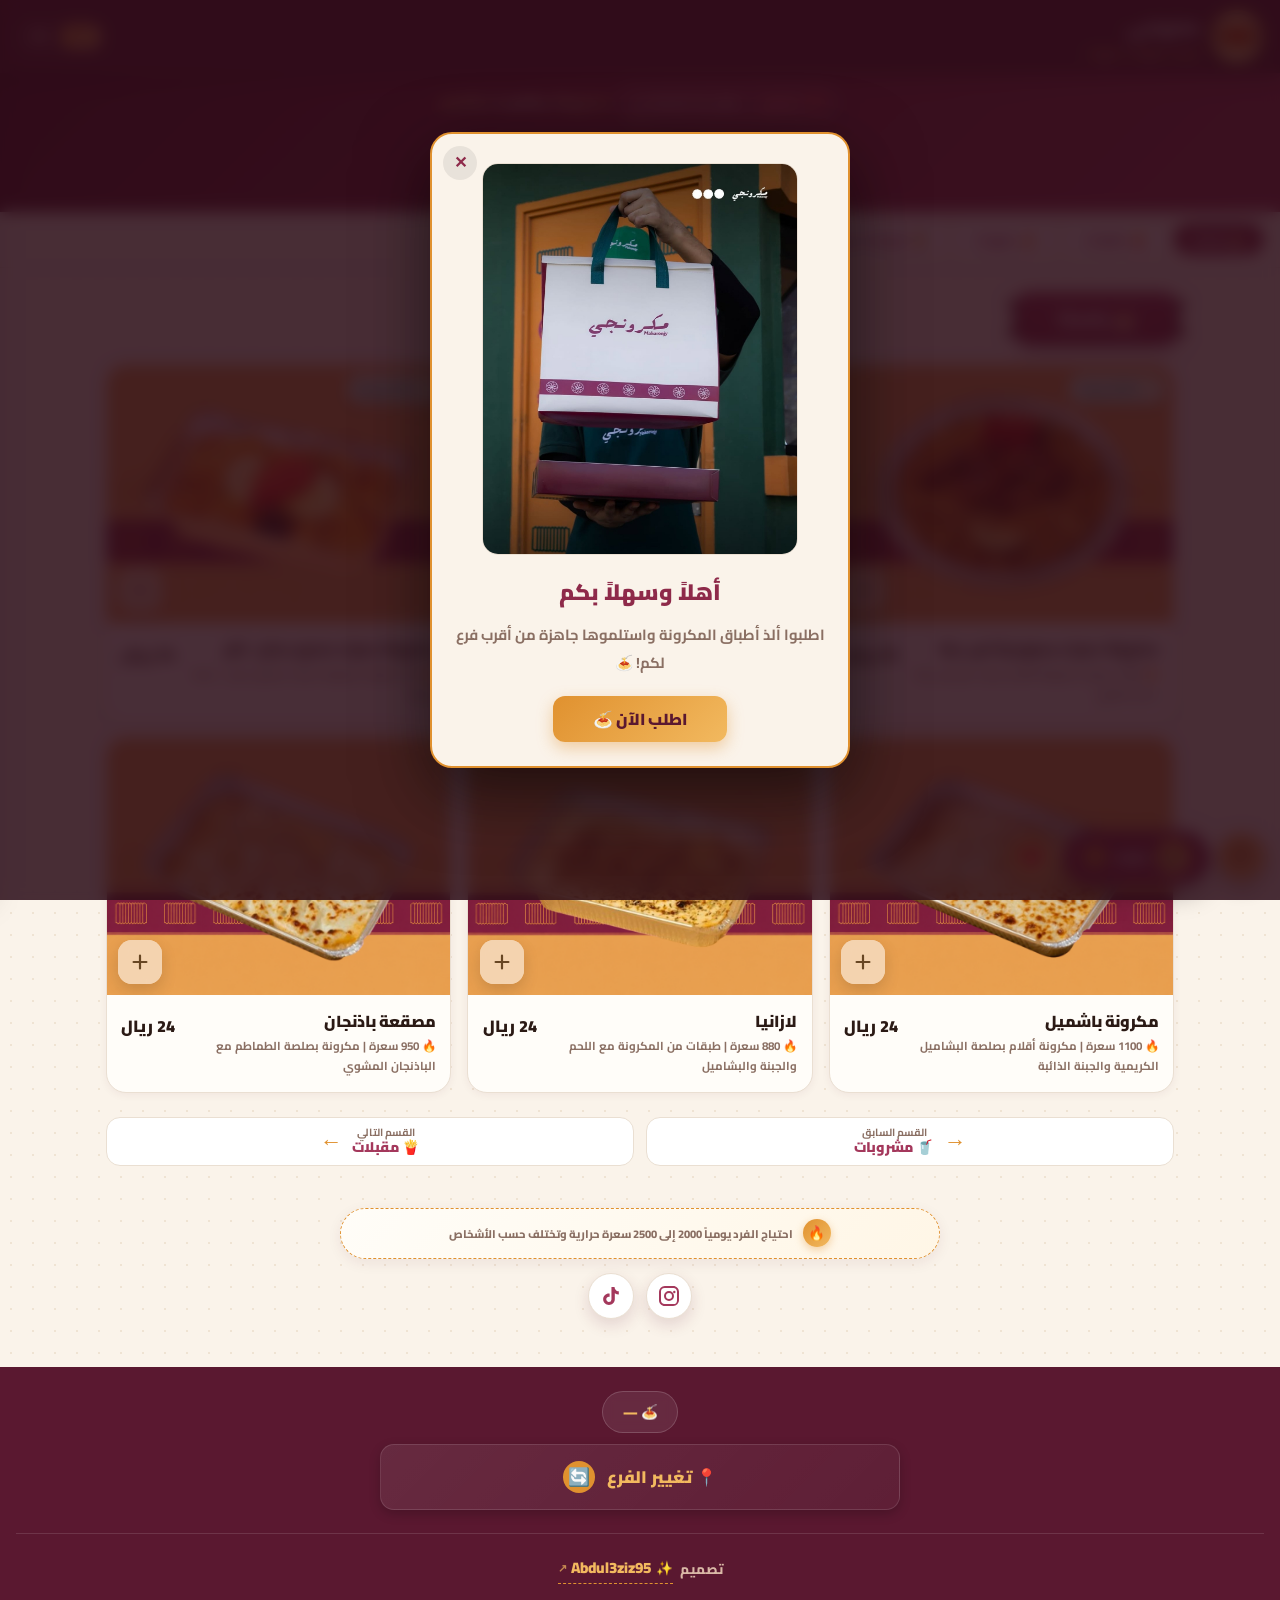
==== index.html @ 162fc5e0 "Update opening time text in index.html" ====
<!DOCTYPE html>
<html lang="ar" dir="rtl">
<head>
<meta charset="UTF-8">
<meta name="viewport" content="width=device-width, initial-scale=1.0, maximum-scale=1.0, user-scalable=no, viewport-fit=cover">
<meta name="theme-color" content="#5a1830">
<link rel="manifest" href="manifest.json">
<meta name="mobile-web-app-capable" content="yes">
<meta name="apple-mobile-web-app-capable" content="yes">
<meta name="apple-mobile-web-app-status-bar-style" content="black-translucent">
<meta name="apple-mobile-web-app-title" content="مكرونجي">
<link rel="apple-touch-icon" href="img/icon-192.png">
<link rel="apple-touch-icon" sizes="180x180" href="img/icon-192.png">
<meta name="application-name" content="مكرونجي">
<meta http-equiv="X-UA-Compatible" content="IE=edge">
<meta name="format-detection" content="telephone=no">
<meta name="msapplication-tap-highlight" content="no">
<title>مكرونجي | مكرونة بطعم لا يُقاوم</title>
<link rel="preconnect" href="https://fonts.googleapis.com">
<link rel="preconnect" href="https://fonts.gstatic.com" crossorigin>
<link href="https://fonts.googleapis.com/css2?family=Cairo:wght@400;700;800;900&family=Aref+Ruqaa:wght@700&display=swap" rel="stylesheet">
<link rel="stylesheet" href="style.css">
</head>
<body>

<div id="welcome">
  <div class="w-card" id="wCard">
    <button class="w-close" onclick="skipIntro()" aria-label="إغلاق">✕</button>
    <img src="img/welcome.png" data-appimg="img/welcome.png" alt="مطاعم مكرونجي" decoding="async">
    <h2 data-i18n="welcomeTitle">أهلاً وسهلاً بكم</h2>
    <p data-i18n="welcomeMsg" data-i18n-html="1"></p>
    <div class="w-actions">
      <button class="w-btn-primary" onclick="skipIntro()" data-i18n="welcomeBtn">اطلب الآن 🍝</button>
    </div>
  </div>
</div>

<header class="topbar">
  <div class="brand">
    <img src="img/logo.png" data-appimg="img/logo.png" alt="شعار مكرونجي" class="logo" decoding="async">
    <div>
      <b data-i18n="brandName">مكرونجي</b>
      <small data-i18n="brandTag">باستا • مقبلات • حلويات</small>
    </div>
  </div>
  <button class="lang-btn" id="langBtn" onclick="toggleLang()" aria-label="تبديل اللغة / Toggle Language">
    <span class="lang-seg" data-lang="ar">AR</span>
    <span class="lang-seg" data-lang="en">EN</span>
  </button>
</header>

<section class="hero">
  <div class="status-pill open" id="statusPill">
    <span class="status-dot"></span>
    <b id="statusText">مفتوح</b>
    <span class="status-sep">•</span>
    <small id="statusNote">يغلق عند الساعة ٢ ص</small>
  </div>
  <p class="hero-tag" data-i18n="heroSubtitle">مكرونة بطعم لا يُقاوم</p>
  <div class="hero-search">
    <input class="search" id="search" data-i18n-ph="searchPh" placeholder="🔍 ابحث عن صنف...">
  </div>
  <div class="search-stats" id="searchStats">
    <span id="statsCount">0 نتيجة</span>
    <button class="clear-btn" onclick="clearSearch()" data-i18n="clearSearch">✕ مسح البحث</button>
  </div>
</section>

<nav class="cats" id="cats"></nav>
<main id="menu"></main>

<footer>
  <div class="branch-box">
    <div class="branch-current" id="branchCurrent">🍝 —</div>
    <button class="branches-toggle" id="branchesToggle" onclick="openGate('switch')">
      <span>📍 <span id="changeBranchLbl">تغيير الفرع</span></span>
      <span class="toggle-icon">🔄</span>
    </button>
  </div>
  <div class="credit">
    <span class="design-text" data-i18n="designBy">تصميم</span>
    <a href="https://abdul3ziz95.com/" target="_blank" rel="noopener noreferrer">Abdul3ziz95</a>
  </div>
</footer>

<div id="featured">
  <button class="f-close" onclick="closeFeatured()" aria-label="إغلاق">✕</button>
  <div class="f-top">
    <img src="img/logo.png" data-appimg="img/logo.png" alt="مكرونجي" class="f-logo" decoding="async">
    <h2 class="f-title" data-i18n="featTitle">الأكثر مبيعاً</h2>
  </div>
  <div class="f-stage" id="featStage">
    <button class="f-arrow f-right" onclick="manualNav(-1)" aria-label="السابق">❯</button>
    <div class="f-img-box" id="featAnim">
      <img id="featImg" src="" alt="" decoding="async">
      <div class="f-caption"><b id="featCaption"></b></div>
    </div>
    <button class="f-arrow f-left" onclick="manualNav(1)" aria-label="التالي">❮</button>
  </div>
  <div class="f-dots" id="featDots"></div>
  <button class="f-menu-btn" onclick="closeFeatured()" data-i18n="browseMenu">تصفح قائمة الطعام</button>
</div>

<div class="gate" id="gate">
  <div class="gate-head">
    <button class="gate-close" id="gateClose" onclick="closeGate()" aria-label="إغلاق">✕</button>
    <button class="lang-btn gate-lang" id="gateLangBtn" onclick="toggleLang()" aria-label="تبديل اللغة / Toggle Language">
      <span class="lang-seg" data-lang="ar">AR</span>
      <span class="lang-seg" data-lang="en">EN</span>
    </button>
    <img src="img/logo.png" data-appimg="img/logo.png" alt="مكرونجي" class="gate-logo" decoding="async">
    <h2 class="gate-brand" id="gateBrand">مطاعم مكرونجي</h2>
    <p class="gate-tagline" id="gateTagline">مكرونة بطعم لا يُقاوم</p>
    <p class="gate-direct" id="gateDirectLbl">اطلب من المطعم مباشرة</p>
    <p class="gate-pickup" id="gatePickup">🛍️ طلبك يكون جاهزاً عند وصولك للفرع</p>
    <h3 class="gate-title" id="gateTitle">اختر فرعك للطلب 📍</h3>
  </div>
  <div class="gate-body">
    <button class="gate-nearest" id="gateNearest"><span class="ping"></span><span id="gateNearestLbl">🎯 حدّد الفرع الأقرب لموقعي</span></button>
    <button class="gate-listbtn" id="gateListBtn" aria-expanded="false">
      <span>📋</span>
      <span id="gateListLbl">قائمة الفروع</span>
      <span class="glb-count" id="gateCount">0</span>
      <span class="glb-chev">⌄</span>
    </button>
    <div class="gate-drop" id="gateDrop">
      <div class="gate-list" id="gateList"></div>
    </div>
    <div class="gate-delivery" id="gateDelivery"></div>
    <div class="gate-social" id="gateSocial"></div>
  </div>
</div>

<div class="install-sheet" id="installSheet" onclick="if(event.target===this) closeSheet()">
  <div class="sheet-card">
    <div class="sheet-head">
      <span class="sheet-ico">📲</span>
      <b data-i18n="sheetTitle">تثبيت تطبيق مكرونجي</b>
      <button class="sheet-close" onclick="closeSheet()">✕</button>
    </div>
    <div class="sheet-steps" id="sheetBody"></div>
  </div>
</div>

<div id="overlay" onclick="closeCart()"></div>
<aside id="drawer">
  <div class="d-head">🛒 <span data-i18n="cartTitle">سلة الطلبات</span> <button onclick="closeCart()">✕</button></div>
  <div class="d-items" id="dItems"></div>
  <div class="d-foot">
    <div class="closed-note" id="closedNote">🕐 <span id="closedNoteTxt">مغلق يرجى العودة لاحقاً</span></div>
    <div class="pickup-note">🛍️ <span data-i18n="pickupNote">طلبك يكون جاهزاً عند وصولك للفرع</span></div>
    <textarea id="cnotes" rows="2" data-i18n-ph="notePh" placeholder="📝 توصية / ملاحظة"></textarea>
    <button class="save-fav-btn" id="saveFavBtn" data-i18n="favSaveBtn">💾 حفظ الوجبة كمفضلة</button>
    <div class="total-row">
      <span><span data-i18n="total">الإجمالي</span> <small data-i18n="taxInc">(شامل الضريبة)</small></span>
      <span id="dTotal">0 ريال</span>
    </div>
    <button class="checkout" onclick="checkout()">
      <svg viewBox="0 0 24 24" width="20" height="20" fill="#fff"><path d="M17.472 14.382c-.297-.149-1.758-.867-2.03-.967-.273-.099-.471-.148-.67.15-.197.297.767.966-.94 1.164-.173.199-.347.223-.644.075-.297-.15-1.255-.463-2.39-1.475-.883-.788-1.48-1.761-1.653-2.059-.173-.297-.018-.458.13-.606.134-.133.297-.347.446-.52.149-.174.198-.298.298-.497.099-.198.05-.371-.025-.52-.075-.149-.669-1.612-.916-2.207-.242-.579-.487-.5-.669-.51-.173-.008-.371-.01-.57-.01-.198 0-.52.074-.792.372-.272.297-1.04 1.016-1.04 2.479 0 1.462 1.065 2.875 1.213 3.074.149.198 2.096 3.2 5.077 4.487.709.306 1.262.489 1.694.625.712.227 1.36.195 1.871.118.571-.085 1.758-.719 2.006-1.413.248-.694.248-1.289.173-1.413-.074-.124-.272-.198-.57-.347m-5.421 7.403h-.004a9.87 9.87 0 01-5.031-1.378l-.361-.214-3.741.982.998-3.648-.235-.374a9.86 9.86 0 01-1.51-5.26c.001-5.45 4.436-9.884 9.888-9.884 2.64 0 5.122 1.03 6.988 2.898a9.825 9.825 0 012.893 6.994c-.003 5.45-4.437 9.884-9.885 9.884m8.413-18.297A11.815 11.815 0 0012.05 0C5.495 0 .16 5.335.157 11.892c0 2.096.547 4.142 1.588 5.945L.057 24l6.305-1.654a11.882 11.882 0 005.683 1.448h.005c6.554 0 11.89-5.335 11.893-11.893a11.821 11.821 0 00-3.48-8.413z"/></svg>
      <span data-i18n="orderWa">إتمام الطلب عبر واتساب</span>
    </button>
  </div>
</aside>

<div class="fabs">
  <button class="fab-install" id="installBtn" onclick="installApp()" aria-label="تثبيت التطبيق">
    <svg viewBox="0 0 24 24"><path d="M19 9h-4V3H9v6H5l7 7 7-7zM5 18v2h14v-2H5z"/></svg>
  </button>
  <button class="fab fab-cart" onclick="openCart()">
    <span class="cart-icon-wrap" aria-hidden="true"></span>
    <span class="cart-txt" data-i18n="yourOrder">طلبك</span>
    <span class="cart-count" id="cartCount">0</span>
  </button>
  <button class="fav-fab" id="favFab" aria-label="وجباتي المفضلة">
    ❤️
    <span id="favCount" class="fav-badge">0</span>
  </button>
</div>

<div class="fav-sheet" id="favSheet" onclick="if(event.target===this) closeFavSheet()">
  <div class="fav-sheet-card">
    <button id="favClose" class="fav-close" onclick="closeFavSheet()">✕</button>
    <h3 id="favTitleEl" data-i18n="favTitle">وجباتي المفضلة ❤️</h3>
    <p id="favNoteEl" class="fav-note" data-i18n="favPageNote"></p>
    <div id="favList" class="fav-list"></div>
  </div>
</div>

<div class="slot-picker" id="slotPicker" onclick="if(event.target===this) closeSlotPicker()">
  <div class="slot-picker-card">
    <h4 id="slotPickerTitle" data-i18n="favChooseSlot">اختر اسم الوجبة:</h4>
    <div class="slot-btns" id="slotBtns">
      <button class="slot-btn" data-slot="0"></button>
      <button class="slot-btn" data-slot="1"></button>
      <button class="slot-btn" data-slot="2"></button>
    </div>
    <button class="slot-cancel" id="slotCancel" onclick="closeSlotPicker()">✕ <span data-i18n="favCancel">إلغاء</span></button>
  </div>
</div>

<div class="confirm-modal" id="confirmModal" onclick="if(event.target===this) resolveConfirm(false)">
  <div class="confirm-card">
    <div class="confirm-ico">🔄</div>
    <h4 id="confirmTitle">استبدال الوجبة المحفوظة</h4>
    <p id="confirmMsg"></p>
    <div class="confirm-actions">
      <button class="confirm-yes" id="confirmYes" onclick="resolveConfirm(true)">نعم، استبدال</button>
      <button class="confirm-no" id="confirmNo" onclick="resolveConfirm(false)">إلغاء</button>
    </div>
  </div>
</div>

<div class="ad-modal" id="adModal" onclick="if(event.target===this) closeAd()">
  <div class="ad-card">
    <button class="ad-close" onclick="closeAd()">✕</button>
    <div class="ad-body">
      <div class="ad-medal" id="adMedal">🍝</div>
      <h4 class="ad-title" id="adTitle"></h4>
      <p class="ad-text" id="adText"></p>
      <button class="ad-btn" id="adBtn" onclick="closeAd()">حسناً 🍝</button>
    </div>
  </div>
</div>

<!-- ===== إشعار المطعم مغلق ===== -->
<div class="closed-modal" id="closedModal" onclick="if(event.target===this) closeClosedNotice()">
  <div class="closed-card">
    <button class="closed-close" id="closedClose" aria-label="إغلاق">✕</button>
    <img class="closed-img" src="img/closed.png" data-appimg="img/closed.png" alt="المطعم مغلق" decoding="async">
    <h3 class="closed-title" id="closedTitle">المطعم مغلق</h3>
    <p class="closed-text" id="closedText">نعتذر منك، المطعم حالياً لا يستقبل الطلبات، ولكن بإمكانك اكتشاف وعرض قائمة الطعام</p>
    <div class="closed-openat" id="closedOpenAt">🕐 يفتح عند الساعة ١ م</div>
    <button class="closed-btn" id="closedBtn">عرض قائمة الطعام</button>
  </div>
</div>

<div id="toast"><span id="toastMsg"></span></div>

<script src="i18n.js"></script>
<script src="menu.js"></script>
<script src="settings.js"></script>
<script src="app.js"></script>
</body>
</html>
---- style.css ----
:root{
  --brown:#8e2a4a; --brown2:#a4385c; --dark:#5a1830;
  --gold:#e0912f; --gold2:#f2b95f; --cream:#faf3ea; --card:#fffdf9;
  --ink:#2b1a15; --muted:#8a6f63; --line:#eadfd2; --wa:#128c5e;
  --price:#1e5b4f; --price2:#256b5c; --phbg:#e8a04c;
}
*,*::before,*::after{-webkit-box-sizing:border-box;-moz-box-sizing:border-box;box-sizing:border-box;margin:0;padding:0;-webkit-tap-highlight-color:transparent}
html{-webkit-text-size-adjust:100%;-ms-text-size-adjust:100%;scroll-behavior:smooth}
body{font-family:'Cairo',sans-serif;background:var(--cream);color:var(--ink);
  background-image:radial-gradient(#efe3d3 1px,transparent 1px);background-size:22px 22px;
  touch-action:manipulation;-webkit-font-smoothing:antialiased;-moz-osx-font-smoothing:grayscale}
button,input,select,textarea{font-family:inherit;line-height:1.15}
button,input{overflow:visible}
button,select{text-transform:none}
button,[type="button"],[type="reset"],[type="submit"]{-webkit-appearance:button;appearance:button}
img{-ms-interpolation-mode:bicubic;max-width:100%}
.is-app .topbar{padding-top:calc(.6rem + constant(safe-area-inset-top));padding-top:calc(.6rem + env(safe-area-inset-top))}
.is-app .cats{top:calc(66px + constant(safe-area-inset-top));top:calc(66px + env(safe-area-inset-top))}
.is-app .fabs{bottom:calc(1rem + constant(safe-area-inset-bottom));bottom:calc(1rem + env(safe-area-inset-bottom))}
.is-app footer{padding-bottom:calc(5.5rem + constant(safe-area-inset-bottom));padding-bottom:calc(5.5rem + env(safe-area-inset-bottom))}
.topbar{position:sticky;top:0;z-index:50;background:rgba(90,24,48,.97);backdrop-filter:blur(8px);-webkit-backdrop-filter:blur(8px);
  display:flex;align-items:center;justify-content:space-between;padding:.6rem 1rem;gap:.6rem;box-shadow:0 4px 18px rgba(0,0,0,.25)}
.brand{display:flex;align-items:center;gap:.7rem;color:#fff;min-width:0}
.brand .logo{width:54px;height:54px;border-radius:50%;object-fit:cover;flex-shrink:0;
  border:2px solid var(--gold);box-shadow:0 3px 10px rgba(0,0,0,.4);background:#e8a04c}
.brand b{font-size:1.05rem;font-weight:900;white-space:nowrap;overflow:hidden;text-overflow:ellipsis}
.brand small{display:block;color:var(--gold2);font-size:.68rem;font-weight:700;white-space:nowrap;overflow:hidden;text-overflow:ellipsis}
.lang-btn{display:inline-flex;align-items:center;background:#ffffff14;border:1px solid #ffffff2b;border-radius:50px;
  padding:3px;gap:2px;cursor:pointer;transition:.25s;backdrop-filter:blur(6px);-webkit-backdrop-filter:blur(6px);flex-shrink:0}
.lang-btn:hover{background:#ffffff1f;transform:translateY(-1px)}
.lang-seg{padding:.32rem .75rem;border-radius:50px;font-family:inherit;font-weight:900;font-size:.72rem;
  letter-spacing:.5px;color:#f3d9c5;transition:.25s}
.lang-seg.active{background:linear-gradient(135deg,var(--gold),var(--gold2));color:var(--dark)}
.hero{background:linear-gradient(135deg,var(--dark),#8e2a4a 55%,#a4385c);color:#fff;text-align:center;padding:.4rem 1rem .7rem;position:relative;overflow:hidden}
.hero::before{content:'🍝  ';position:absolute;inset:0;display:flex;justify-content:space-around;align-items:center;
  font-size:5rem;opacity:.07;pointer-events:none}
.hero p{color:#f7e3cf;font-weight:700;margin:.15rem auto .5rem;font-size:1.05rem}
/* ===== العبارة الذهبية النبّاضة ===== */
.hero-tag{display:inline-block;margin:.25rem auto .55rem;font-size:clamp(1.2rem,4.6vw,1.65rem);font-weight:900;letter-spacing:.4px;line-height:1.7;
  background:linear-gradient(90deg,var(--gold2) 0%,#fff6dd 25%,var(--gold2) 50%,#ffe9b3 75%,var(--gold2) 100%);
  background-size:200% auto;-webkit-background-clip:text;background-clip:text;color:transparent;-webkit-text-fill-color:transparent;
  animation:tagShine 4s linear infinite,tagPulse 2.8s ease-in-out infinite;
  filter:drop-shadow(0 3px 8px rgba(0,0,0,.35))}
@keyframes tagShine{to{background-position:200% center}}
@keyframes tagPulse{0%,100%{transform:scale(1);opacity:1}50%{transform:scale(1.05);opacity:.92}}
@media(prefers-reduced-motion:reduce){.hero-tag{animation:none}}
.status-pill{position:relative;display:inline-flex;align-items:center;gap:.55rem;background:#ffffff14;border:1px solid #ffffff2b;
  border-radius:50px;padding:.5rem 1.3rem;margin-bottom:1.1rem;backdrop-filter:blur(6px);-webkit-backdrop-filter:blur(6px);
  box-shadow:0 6px 18px rgba(0,0,0,.28);transition:.3s}
.status-pill:hover{transform:translateY(-2px);background:#ffffff1c}
.status-dot{width:10px;height:10px;border-radius:50%;flex-shrink:0;position:relative}
.status-dot::after{content:'';position:absolute;inset:-4px;border-radius:50%;border:2px solid currentColor;opacity:.4;
  animation:statusPing 1.6s ease-out infinite}
@keyframes statusPing{0%{transform:scale(.5);opacity:.7}100%{transform:scale(1.5);opacity:0}}
.status-pill.open .status-dot{background:#22c55e;color:#22c55e;box-shadow:0 0 10px #22c55e88}
.status-pill.closed .status-dot{background:#ef4444;color:#ef4444;box-shadow:0 0 10px #ef444488}
.status-pill b{font-weight:900;font-size:.92rem}
.status-pill.open b{color:#4ade80}
.status-pill.closed b{color:#f87171}
.status-sep{color:#ffffff55;font-size:.7rem}
.status-pill small{color:#f7e3cf;font-weight:700;font-size:.72rem}
.hero-search{display:flex;justify-content:center;margin-top:1.4rem;position:relative}
.search{background:#fff;border:1.5px solid var(--gold);border-radius:50px;padding:.5rem 1.1rem;font-family:inherit;
  font-size:1rem;font-weight:700;color:var(--ink);width:min(300px,86%);outline:none;text-align:center;
  box-shadow:0 6px 18px rgba(0,0,0,.28);transition:.2s}
.search:focus{border-color:var(--gold2);box-shadow:0 6px 18px rgba(0,0,0,.28),0 0 0 3px #e0912f33}
.search::placeholder{color:var(--muted)}
.search-stats{display:none;justify-content:center;gap:.5rem;margin-top:.7rem;font-size:.82rem;font-weight:800;color:#f7e3cf}
.search-stats.show{display:flex}
.search-stats span{background:#ffffff22;padding:.25rem .8rem;border-radius:50px;border:1px solid #ffffff33}
.search-stats .clear-btn{background:var(--gold);color:var(--dark);padding:.25rem .8rem;border-radius:50px;cursor:pointer;border:none;font-family:inherit;font-weight:900;font-size:.78rem;transition:.2s}
.search-stats .clear-btn:hover{background:var(--gold2);transform:translateY(-1px)}
#welcome{position:fixed;inset:0;z-index:100;display:flex;flex-direction:column;align-items:center;justify-content:center;
  padding:1rem;gap:0;background:rgba(40,10,22,.85);backdrop-filter:blur(8px);-webkit-backdrop-filter:blur(8px);
  opacity:0;pointer-events:none;transition:.45s;overflow-y:auto}
#welcome.show{opacity:1;pointer-events:auto}
.w-card{background:var(--cream);border-radius:22px;max-width:420px;width:100%;padding:1.8rem 1.4rem 1.5rem;text-align:center;
  position:relative;box-shadow:0 24px 70px rgba(0,0,0,.55);border:2px solid var(--gold);
  transform:translateY(26px) scale(.94);transition:.45s cubic-bezier(.2,.9,.3,1.15)}
#welcome.show .w-card{transform:translateY(0) scale(1)}
.w-card img{width:85%;max-width:320px;display:block;margin:0 auto;border-radius:16px;border:1px solid var(--line);background:#fff}
.w-card h2{color:var(--brown);font-weight:900;font-size:1.4rem;margin:1rem 0 .5rem}
.w-card p{color:var(--muted);font-weight:700;font-size:.92rem;line-height:1.9;margin-bottom:1.2rem}
.w-actions{display:flex;gap:.7rem;justify-content:center}
.w-btn-primary{background:linear-gradient(135deg,var(--gold),var(--gold2));color:var(--dark);border:none;border-radius:12px;
  padding:.85rem 2.5rem;font-family:inherit;font-weight:900;font-size:1rem;cursor:pointer;transition:.25s;
  box-shadow:0 6px 16px rgba(224,145,47,.4)}
.w-btn-primary:hover{transform:translateY(-2px);box-shadow:0 10px 24px rgba(224,145,47,.5)}
.w-btn-primary:active{transform:scale(.97)}
.w-close{position:absolute;top:.7rem;left:.7rem;width:34px;height:34px;border-radius:50%;border:none;
  background:#00000012;color:var(--brown);font-weight:900;cursor:pointer;font-size:1rem;transition:.2s}
.w-close:hover{background:#00000022;transform:rotate(90deg)}
#featured{position:fixed;inset:0;z-index:95;background:var(--cream);
  background-image:radial-gradient(#efe3d3 1px,transparent 1px);background-size:22px 22px;
  display:flex;flex-direction:column;align-items:center;opacity:0;pointer-events:none;transition:.45s;overflow-y:auto;padding:1.2rem 0 2.2rem}
#featured.show{opacity:1;pointer-events:auto}
.f-close{position:absolute;top:1rem;left:1rem;width:40px;height:40px;border-radius:50%;border:1.5px solid #b98d5f55;
  background:#fffdf888;color:var(--brown2);font-size:1.05rem;font-weight:900;cursor:pointer;transition:.25s;z-index:5}
.f-close:hover{background:var(--brown);color:#fff;transform:rotate(90deg)}
.f-top{text-align:center;margin-top:1.2rem;flex-shrink:0}
.f-logo{width:92px;height:92px;border-radius:50%;object-fit:cover;border:2.5px solid var(--gold);
  box-shadow:0 8px 24px rgba(142,42,74,.25);background:#e8a04c}
.f-title{font-family:'Aref Ruqaa',serif;color:var(--brown);font-size:clamp(1.5rem,6vw,2.2rem);font-weight:700;margin-top:.7rem;line-height:1.6}
.f-stage{position:relative;width:100%;max-width:600px;flex:1;min-height:300px;display:flex;align-items:center;justify-content:center;padding:1rem 0}
.f-img-box{width:88%;display:flex;align-items:center;justify-content:center;position:relative;overflow:hidden;
  border-radius:16px;background-color:var(--phbg);background-image:url('img/bg.png');background-size:cover;background-position:center;
  box-shadow:0 10px 26px rgba(90,24,48,.15)}
.f-img-box img{max-width:100%;max-height:52vh;object-fit:contain;padding:4%;user-select:none;-webkit-user-drag:none;
  filter:drop-shadow(0 14px 24px rgba(90,24,48,.25))}
.f-caption{position:absolute;bottom:.6rem;inset-inline:0;text-align:center;z-index:2}
.f-caption b{display:inline-block;background:var(--brown);color:#fff;border-radius:50px;padding:.35rem 1.1rem;
  font-size:.85rem;font-weight:900;box-shadow:0 6px 16px rgba(90,24,48,.35)}
.f-arrow{position:absolute;top:50%;transform:translateY(-50%);width:56px;height:56px;border-radius:50%;
  border:1.5px solid #b98d5f66;background:#fffdf866;color:#8a6f63;font-size:1.15rem;cursor:pointer;transition:.25s;
  display:grid;place-items:center;backdrop-filter:blur(2px);-webkit-backdrop-filter:blur(2px);z-index:3;line-height:1}
.f-arrow:hover{background:var(--gold);color:var(--dark);border-color:var(--gold);transform:translateY(-50%) scale(1.1)}
.f-arrow:active{transform:translateY(-50%) scale(.92)}
.f-right{right:3%}
.f-left{left:3%}
.f-dots{display:flex;gap:1.15rem;justify-content:center;align-items:center;padding:1.4rem 1rem .6rem;flex-wrap:wrap;flex-shrink:0}
.f-dot{width:15px;height:15px;border-radius:50%;border:none;background:var(--gold);cursor:pointer;transition:.3s;padding:0;opacity:.9}
.f-dot:hover{transform:scale(1.2)}
.f-dot.active{background:var(--brown);transform:scale(1.2);box-shadow:0 2px 8px rgba(142,42,74,.4)}
.f-menu-btn{font-family:'Aref Ruqaa',serif;background:var(--gold);color:var(--dark);border:none;border-radius:6px;
  padding:.85rem 3.2rem;font-size:1.2rem;font-weight:700;cursor:pointer;transition:.25s;
  box-shadow:0 8px 22px rgba(142,42,74,.25);margin-top:1.4rem;flex-shrink:0}
.f-menu-btn:hover{background:var(--gold2);transform:translateY(-3px);box-shadow:0 12px 28px rgba(142,42,74,.35)}
.f-menu-btn:active{transform:scale(.97)}
.anim-next{animation:featNext .5s ease}
.anim-prev{animation:featPrev .5s ease}
@keyframes featNext{from{opacity:0;transform:translateX(-35px) scale(.97)}to{opacity:1;transform:translateX(0) scale(1)}}
@keyframes featPrev{from{opacity:0;transform:translateX(35px) scale(.97)}to{opacity:1;transform:translateX(0) scale(1)}}
@media(max-width:560px){
  .f-arrow{width:44px;height:44px;font-size:1rem}
  .f-right{right:2%}
  .f-left{left:2%}
  .f-img-box{width:82%}
  .f-dots{gap:.8rem}
  .f-dot{width:12px;height:12px}
}
.gate{position:fixed;inset:0;z-index:96;display:flex;flex-direction:column;opacity:0;pointer-events:none;transition:.45s}
.gate.show{opacity:1;pointer-events:auto}
.gate-head{flex-shrink:0;background:linear-gradient(180deg,var(--dark) 0%,#8e2a4a 100%);text-align:center;
  padding:2.5rem 1rem 1.2rem;position:relative;box-shadow:0 8px 24px rgba(0,0,0,.3);z-index:2}
.gate-close{position:absolute;top:1rem;left:1rem;width:40px;height:40px;border-radius:50%;border:1.5px solid #ffffff33;
  background:#ffffff14;color:#f7e3cf;font-size:1.05rem;font-weight:900;cursor:pointer;transition:.25s;display:none}
.gate.show .gate-close.can{display:block}
.gate-close:hover{background:var(--gold);color:var(--dark);transform:rotate(90deg)}
.gate-lang{position:absolute;top:1rem;right:1rem}
.gate-logo{width:88px;height:88px;border-radius:50%;object-fit:cover;border:3px solid var(--gold);
  box-shadow:0 10px 30px rgba(0,0,0,.45),0 0 0 6px #e0912f22;background:#e8a04c;animation:logoIn .6s cubic-bezier(.2,.9,.3,1.3)}
@keyframes logoIn{from{transform:scale(.5);opacity:0}to{transform:scale(1);opacity:1}}
.gate-brand{font-family:'Cairo',sans-serif;color:var(--gold2);font-size:clamp(1.7rem,7vw,2.5rem);font-weight:900;
  margin:.6rem 0 .2rem;text-shadow:0 4px 18px rgba(0,0,0,.4);animation:fadeUp .5s .1s both;line-height:1.5;letter-spacing:.5px}
.gate-tagline{display:none !important;color:#f7e3cf;font-size:1.05rem;font-weight:800;opacity:.95;margin:0 0 .5rem;
  animation:fadeUp .5s .18s both,softPulse 2.6s ease-in-out 1s infinite}
.gate-direct{color:var(--gold2);font-size:.95rem;font-weight:900;margin:0 0 .4rem;animation:fadeUp .5s .2s both;letter-spacing:.3px}
.gate-pickup{display:inline-block;color:#fff;font-size:1rem;font-weight:800;background:#ffffff14;border:1px solid #ffffff2b;
  border-radius:50px;padding:.45rem 1.2rem;margin:0 auto .7rem;backdrop-filter:blur(6px);-webkit-backdrop-filter:blur(6px);
  animation:fadeUp .5s .24s both,softPulse 2.6s ease-in-out 1.4s infinite}
@keyframes softPulse{0%,100%{transform:scale(1);opacity:1}50%{transform:scale(1.04);opacity:.88}}
.gate-title{color:#fff;font-size:1rem;font-weight:900;margin:0;animation:fadeUp .5s .26s both}
@keyframes fadeUp{from{opacity:0;transform:translateY(14px)}to{opacity:1;transform:translateY(0)}}
.gate-body{flex:1;overflow-y:auto;background:var(--cream);
  background-image:radial-gradient(#efe3d3 1px,transparent 1px);background-size:22px 22px;
  display:flex;flex-direction:column;align-items:center;padding:1.2rem 0 2.6rem}
.gate-nearest{position:relative;display:flex;align-items:center;justify-content:center;gap:.5rem;width:min(430px,92vw);
  background:linear-gradient(135deg,var(--gold),var(--gold2));color:var(--dark);border:none;border-radius:16px;
  padding:.9rem 1rem;font-family:inherit;font-weight:900;font-size:.95rem;cursor:pointer;transition:.25s;
  box-shadow:0 10px 26px rgba(224,145,47,.45);margin:0 auto 1rem;animation:fadeUp .5s .34s both;overflow:hidden}
.gate-nearest:active{transform:scale(.97)}
.gate-nearest:disabled{opacity:.75;cursor:default;transform:none}
.gate-nearest .ping{position:absolute;inset:0;border-radius:16px;border:2px solid var(--gold2);opacity:0;animation:btnPing 2.2s ease-out infinite;pointer-events:none}
@keyframes btnPing{0%{transform:scale(.9);opacity:.7}100%{transform:scale(1.12);opacity:0}}
.gate-listbtn{display:flex;align-items:center;gap:.6rem;width:min(430px,92vw);margin:0 auto .9rem;
  background:var(--card);border:1.5px solid var(--line);border-radius:16px;padding:.85rem 1rem;
  font-family:inherit;font-weight:900;font-size:.95rem;color:var(--brown);cursor:pointer;transition:.25s;
  box-shadow:0 4px 14px rgba(90,24,48,.08);animation:fadeUp .5s .4s both}
.gate-listbtn:active{transform:scale(.98)}
.gate-listbtn .glb-chev{margin-inline-start:auto;transition:.3s;font-weight:900;color:var(--muted)}
.gate-listbtn.open{border-color:var(--gold)}
.gate-listbtn.open .glb-chev{transform:rotate(180deg)}
.glb-count{background:var(--gold);color:var(--dark);border-radius:50px;padding:.05rem .55rem;font-size:.72rem;font-weight:900}
.gate-drop{width:min(430px,92vw);margin:0 auto;display:none}
.gate-drop.open{display:block;animation:dropIn .4s cubic-bezier(.2,.8,.2,1)}
@keyframes dropIn{from{opacity:0;transform:translateY(-12px)}to{opacity:1;transform:translateY(0)}}
.gate-list{display:flex;flex-direction:column;gap:.9rem;padding:.2rem 0 .4rem}
.gate-card{background:var(--card);border:1.5px solid var(--line);border-radius:20px;padding:1rem 1rem .9rem;
  cursor:pointer;transition:.28s cubic-bezier(.2,.9,.3,1.1);box-shadow:0 4px 14px rgba(90,24,48,.08);
  position:relative;animation:cardIn .5s both;overflow:hidden}
@keyframes cardIn{from{opacity:0;transform:translateY(24px) scale(.96)}to{opacity:1;transform:translateY(0) scale(1)}}
.gate-card:hover{transform:translateY(-4px);box-shadow:0 12px 28px rgba(90,24,48,.16);border-color:var(--gold)}
.gate-card:active{transform:scale(.98)}
.gate-card.is-nearest{border-color:var(--gold);box-shadow:0 0 0 3px #e0912f33,0 12px 28px rgba(224,145,47,.28)}
.gate-card.is-active{border-color:var(--wa);box-shadow:0 0 0 3px #128c5e22,0 8px 22px rgba(18,140,94,.18)}
.gate-card.is-active::before{content:'';position:absolute;inset-inline-start:0;top:0;bottom:0;width:5px;background:linear-gradient(180deg,var(--wa),#1fad74)}
.gc-top{display:flex;align-items:flex-start;gap:.7rem}
.gc-ico{width:46px;height:46px;flex-shrink:0;border-radius:14px;background:linear-gradient(135deg,var(--gold),var(--gold2));
  display:grid;place-items:center;font-size:1.3rem;box-shadow:0 4px 12px rgba(224,145,47,.4)}
.gc-names{flex:1;min-width:0}
.gc-names b{color:var(--brown);font-size:.95rem;font-weight:900;display:block;line-height:1.6}
.gc-names small{color:var(--muted);font-weight:700;font-size:.72rem;display:block;line-height:1.7}
.gc-flag{flex-shrink:0;border-radius:50px;padding:.2rem .65rem;font-size:.64rem;font-weight:900}
.gc-flag.nearest{background:linear-gradient(135deg,var(--gold),var(--gold2));color:var(--dark);animation:flagPulse 1.8s ease-in-out infinite}
@keyframes flagPulse{0%,100%{transform:scale(1)}50%{transform:scale(1.06)}}
.gc-actions{display:flex;gap:.5rem;margin-top:.8rem}
.gc-choose{flex:1;border:none;border-radius:12px;padding:.65rem .5rem;background:linear-gradient(135deg,var(--brown),var(--brown2));
  color:#fff;font-family:inherit;font-weight:900;font-size:.82rem;cursor:pointer;transition:.2s;
  box-shadow:0 5px 14px rgba(142,42,74,.3)}
.gc-choose:hover{background:linear-gradient(135deg,var(--gold),var(--gold2));color:var(--dark)}
.gc-choose:active{transform:scale(.96)}
.gate-card.is-active .gc-choose{background:#e8f5e9;color:#2d6a4f;box-shadow:none}
.gc-dir{display:inline-flex;align-items:center;gap:.35rem;border:1.5px solid var(--line);background:#fff;
  color:var(--brown2);border-radius:12px;padding:.65rem .9rem;font-size:.76rem;font-weight:800;text-decoration:none;transition:.2s}
.gc-dir:active{transform:scale(.95)}
.gc-dir:hover{border-color:var(--gold);color:#a06b1c}
.gate-delivery{width:min(430px,92vw);margin:1.6rem auto 0;display:flex;flex-direction:column;gap:.9rem;position:relative}
.gd-or{position:absolute;top:-1.5rem;left:0;right:0;text-align:center;font-weight:900;font-size:.95rem;line-height:1.2;
  color:var(--gold);letter-spacing:.5px}
.gd-head{text-align:center;line-height:1.7}
.gd-head b{display:block;color:var(--ink);font-size:.95rem;font-weight:900}
.gd-head small{display:none !important;color:var(--muted);font-size:.75rem;font-weight:700}
.gd-tiles{display:grid;grid-template-columns:repeat(3,1fr);gap:.6rem}
.gd-btn{display:inline-flex;align-items:center;justify-content:center;gap:.45rem;width:100%;background:#fff;border:none;border-radius:50px;
  padding:.6rem .3rem;box-shadow:0 10px 24px rgba(90,24,48,.18),0 2px 6px rgba(90,24,48,.12);
  font-family:inherit;font-weight:900;font-size:.95rem;color:var(--ink);text-decoration:none;transition:.25s;
  animation:gdPulse 2.2s ease-in-out infinite}
.gd-btn:nth-child(2){animation-delay:.25s}
.gd-btn:nth-child(3){animation-delay:.5s}
@keyframes gdPulse{0%,100%{transform:translateY(0) scale(1);box-shadow:0 10px 24px rgba(90,24,48,.18)}
  50%{transform:translateY(-5px) scale(1.02);box-shadow:0 18px 34px rgba(90,24,48,.3)}}
.gd-btn:active{filter:brightness(.94)}
.gd-btn:hover{box-shadow:0 18px 34px rgba(90,24,48,.3)}
.gd-btn img{width:34px;height:34px;border-radius:10px;object-fit:cover;box-shadow:0 2px 8px rgba(0,0,0,.18);flex-shrink:0}
.gd-fallback{width:34px;height:34px;border-radius:10px;display:flex;align-items:center;justify-content:center;
  color:#fff;font-size:.9rem;font-weight:900;flex-shrink:0;box-shadow:0 2px 8px rgba(0,0,0,.18)}
.gd-name{font-size:.95rem;font-weight:900;white-space:nowrap}
@media(max-width:400px){.gd-btn{gap:.3rem}.gd-name{font-size:.8rem}.gd-btn img,.gd-fallback{width:28px;height:28px}}
.cats{position:sticky;top:66px;z-index:40;background:var(--cream);padding:.7rem 1rem;display:flex;gap:.5rem;
  overflow-x:auto;border-bottom:1px solid var(--line);scrollbar-width:none;transition:.3s;will-change:scroll-position}
.cats::-webkit-scrollbar{display:none}
.cats.searching{opacity:.4;pointer-events:none}
.chip{flex-shrink:0;background:#fff;border:1.5px solid var(--line);border-radius:50px;padding:.45rem 1.1rem;
  font-family:inherit;font-weight:800;font-size:.85rem;color:var(--brown2);cursor:pointer;transition:.2s}
.chip.active,.chip:hover{background:var(--brown);color:#fff;border-color:var(--brown)}
main{max-width:1100px;margin:auto;padding:1.5rem 1rem 3rem}
.section{margin-bottom:2.6rem;scroll-margin-top:160px}
.ribbon{background:linear-gradient(180deg,var(--brown2),var(--brown));color:#fff;padding:.55rem 2.4rem;border-radius:.5rem;
  position:relative;font-size:1.2rem;font-weight:900;display:inline-block;box-shadow:0 6px 16px rgba(90,24,48,.3);margin-bottom:1.2rem}
.ribbon::before,.ribbon::after{content:"";position:absolute;top:9px;bottom:9px;width:24px;background:var(--dark);z-index:-1}
.ribbon::before{left:-13px;clip-path:polygon(0 0,100% 0,100% 100%,0 100%,45% 50%)}
.ribbon::after{right:-13px;clip-path:polygon(0 0,100% 0,55% 50%,100% 100%,0 100%)}
.grid{display:grid;grid-template-columns:repeat(auto-fill,minmax(260px,1fr));gap:1rem}
.card{background:var(--card);border:1px solid var(--line);border-radius:20px;overflow:hidden;transition:.25s;
  box-shadow:0 2px 8px rgba(90,24,48,.06);display:flex;flex-direction:column}
.card:hover{transform:translateY(-4px);box-shadow:0 12px 26px rgba(90,24,48,.14);border-color:var(--gold)}
.card.highlight{border-color:var(--gold);box-shadow:0 0 0 3px #e0912f33,0 12px 26px rgba(90,24,48,.14);animation:pulse .6s ease-out}
@keyframes pulse{0%{transform:scale(.97)}50%{transform:scale(1.01)}100%{transform:scale(1)}}
.card-gray{opacity:.6;filter:grayscale(.85);border-style:dashed}
.card-gray:hover{transform:none;box-shadow:0 2px 8px rgba(90,24,48,.06)}
.c-img{position:relative;aspect-ratio:4/3;overflow:hidden;
  background-color:var(--phbg);background-image:url('img/bg.png');background-size:cover;background-position:center}
.c-img img{width:100%;height:100%;object-fit:contain;padding:7% 9%;display:block;transition:.35s}
.c-img img.full{object-fit:cover;padding:0}
.card:hover .c-img img{transform:scale(1.05)}
.c-ph{position:absolute;inset:0;display:flex;align-items:center;justify-content:center;text-align:center;
  color:#8e2a4a;font-weight:900;font-size:1.05rem;line-height:1.6;padding:1rem}
.c-badge{position:absolute;top:.6rem;inset-inline-start:.6rem;background:#dcf5e8;color:#186a3a;border-radius:10px;
  padding:.25rem .6rem;font-size:.68rem;font-weight:900;box-shadow:0 3px 10px rgba(0,0,0,.18);z-index:2}
.c-badge.sold{background:#fee2e2;color:#b91c1c}
.c-badge.grayb{background:#eef0f2;color:#5f6b74}
.c-img .step{position:absolute;bottom:.7rem;inset-inline-end:.7rem;z-index:2;display:flex;align-items:center;gap:.3rem;
  background:#fff;border:none;border-radius:14px;box-shadow:0 6px 16px rgba(0,0,0,.25);padding:.3rem;transition:.2s}
.c-img .step.on{box-shadow:0 6px 16px rgba(0,0,0,.25),0 0 0 2px #e0912f66}
.c-img .step:not(.on) .dec,.c-img .step:not(.on) .qnum{display:none}
.c-img .step:not(.on){padding:0}
.c-img .step:not(.on) .inc{width:44px;height:44px;border-radius:14px;background:#fff;color:#000}
.c-img .step:not(.on) .inc:hover{background:#fff;color:#000}
.c-img .step.disabled{opacity:.55;pointer-events:none}
.step .st{width:34px;height:34px;border:none;border-radius:10px;font-size:1.15rem;font-weight:900;cursor:pointer;transition:.15s;font-family:inherit;line-height:1;
  display:flex;align-items:center;justify-content:center}
.step .st svg{width:22px;height:22px;display:block}
.step .inc{background:var(--brown);color:#fff}
.step .inc:hover{background:var(--gold);color:var(--dark)}
.step .inc:active{transform:scale(.9)}
.step .dec{background:#f3e7d7;color:var(--brown2)}
.step .dec:hover{background:#e5d3ba}
.step .dec:active{transform:scale(.9)}
.step .qnum{min-width:24px;text-align:center;font-weight:900;color:var(--brown);font-size:.95rem}
.c-body{display:flex;align-items:flex-start;gap:.6rem;padding:.85rem .9rem .95rem}
.c-info{flex:1;min-width:0}
.c-info h4{font-size:1rem;font-weight:900;color:var(--ink);line-height:1.5}
.c-meta{color:var(--muted);font-size:.72rem;font-weight:700;line-height:1.7;margin-top:.3rem}
.c-info .size{margin-top:.5rem;width:100%;font-family:inherit;font-size:.8rem;font-weight:700;color:var(--brown2);
  background:#fff;border:1.5px solid var(--line);border-radius:10px;padding:.35rem .5rem;outline:none}
.c-price{flex-shrink:0;font-weight:900;font-size:1.02rem;color:var(--ink);padding-top:.15rem;white-space:nowrap}
.sec-nav{display:flex;gap:.8rem;margin-top:1.5rem}
.nav-btn{flex:1;display:flex;align-items:center;justify-content:center;gap:.6rem;background:#fff;border:1.5px solid var(--line);
  border-radius:14px;padding:.6rem .8rem;cursor:pointer;transition:.2s;font-family:inherit}
.nav-btn:hover{border-color:var(--brown);transform:translateY(-2px);box-shadow:0 6px 16px rgba(90,24,48,.14)}
.nav-btn .arr{font-size:1.4rem;color:var(--gold);font-weight:900;line-height:1}
.nav-btn .lbl{text-align:center}
.nav-btn .lbl small{display:block;font-size:.65rem;color:var(--muted);font-weight:700}
.nav-btn .lbl b{font-size:.88rem;color:var(--brown2);font-weight:900}
.nav-btn:hover .lbl b{color:var(--brown)}
.cal-note{max-width:600px;margin:.9rem auto 0;padding:.65rem 1.2rem;border-radius:50px;
  background:linear-gradient(135deg,#fffdf8,#fff6e6);border:1.5px dashed var(--gold);
  display:flex;align-items:center;justify-content:center;gap:.6rem;
  font-size:.7rem;font-weight:800;color:var(--muted);text-align:center;line-height:1.7;
  box-shadow:0 4px 14px rgba(90,24,48,.08)}
.cal-note .cal-icon{width:28px;height:28px;flex-shrink:0;border-radius:50%;
  background:linear-gradient(135deg,var(--gold),var(--gold2));color:var(--dark);
  display:grid;place-items:center;font-size:.85rem;box-shadow:0 3px 8px rgba(224,145,47,.4)}
/* ===== أيقونات التواصل — الصفحة الرئيسية (كبيرة وواضحة) ===== */
.menu-social{display:flex;justify-content:center;align-items:center;gap:.8rem;margin:.9rem auto 0;flex-wrap:wrap;max-width:600px}
.menu-social:empty{display:none;margin:0}
.menu-social a{width:46px;height:46px;border-radius:50%;background:#fff;border:1.5px solid var(--line);
  display:grid;place-items:center;color:var(--brown2);transition:.2s;box-shadow:0 6px 16px rgba(90,24,48,.14)}
.menu-social a:hover{background:var(--gold);color:var(--dark);transform:translateY(-3px)}
.menu-social svg{width:24px;height:24px;fill:currentColor}
.menu-social a.soc-emoji,.gate-social a.soc-emoji{font-size:22px;line-height:1}
#overlay{position:fixed;inset:0;background:rgba(40,12,24,.5);opacity:0;pointer-events:none;transition:.3s;z-index:60}
#overlay.show{opacity:1;pointer-events:auto}
#drawer{position:fixed;top:0;left:0;bottom:0;width:min(400px,92vw);background:var(--cream);z-index:70;display:flex;
  flex-direction:column;transform:translateX(-105%);transition:.35s cubic-bezier(.2,.8,.2,1);box-shadow:8px 0 30px rgba(0,0,0,.25)}
#drawer.show{transform:translateX(0)}
html[dir="ltr"] #drawer{left:auto;right:0;transform:translateX(105%)}
html[dir="ltr"] #drawer.show{transform:translateX(0)}
.d-head{background:var(--brown);color:#fff;padding:1rem 1.2rem;display:flex;justify-content:space-between;align-items:center;font-weight:900}
.d-head button{background:#ffffff22;border:none;color:#fff;width:32px;height:32px;border-radius:50%;font-size:1rem;cursor:pointer}
.d-items{flex:1;overflow-y:auto;padding:1rem;display:flex;flex-direction:column;gap:.7rem}
.empty{text-align:center;color:var(--muted);font-weight:800;margin:auto;font-size:1rem}
.ci{background:#fff;border:1px solid var(--line);border-radius:14px;padding:.7rem .9rem;display:flex;align-items:center;gap:.6rem;justify-content:space-between}
.ci-info b{font-size:.85rem;font-weight:800;display:block}
.ci-size{background:#fff6e6;border:1px solid #f0dcb8;color:#a06b1c;border-radius:50px;padding:0 .55rem;font-size:.65rem;font-weight:800;margin-inline-start:.3rem}
.ci-price{color:var(--muted);font-size:.7rem;font-weight:700}
.ci-ctrl{display:flex;align-items:center;gap:.55rem}
.ci-ctrl .q{width:27px;height:27px;border-radius:8px;border:none;background:var(--brown);color:#fff;font-weight:900;cursor:pointer;font-size:.95rem}
.ci-ctrl span{font-weight:900;min-width:18px;text-align:center}
.ci-total{font-weight:900;color:var(--brown2);font-size:.82rem;min-width:52px;text-align:end}
.d-foot{border-top:1px solid var(--line);padding:1rem;background:#fff;display:flex;flex-direction:column;gap:.6rem}
.d-foot textarea{font-family:inherit;border:1.5px solid var(--line);border-radius:10px;padding:.5rem .7rem;font-size:1rem;outline:none;resize:none;background:var(--cream)}
.d-foot textarea:focus{border-color:var(--gold)}
.closed-note{display:none;align-items:center;gap:.5rem;background:#fee2e2;border:1.5px solid #ef444455;color:#b91c1c;
  border-radius:12px;padding:.6rem .9rem;font-size:.78rem;font-weight:900;line-height:1.6}
.closed-note.show{display:flex}
.pickup-note{display:flex;align-items:center;gap:.5rem;background:#e8f5e9;border:1.5px solid #128c5e33;color:#2d6a4f;
  border-radius:12px;padding:.6rem .9rem;font-size:.78rem;font-weight:900;line-height:1.6}
.total-row{display:flex;justify-content:space-between;font-weight:900;font-size:1rem;color:var(--brown)}
.total-row small{color:var(--muted);font-weight:700}
.checkout{background:var(--wa);color:#fff;border:none;border-radius:12px;padding:.85rem;font-family:inherit;font-weight:900;font-size:1rem;cursor:pointer;display:flex;justify-content:center;align-items:center;gap:.5rem}
.checkout:active{transform:scale(.98)}
/* ===== قفل الطلب عند الإغلاق ===== */
.order-locked .c-img .step{opacity:.55;pointer-events:none}
.order-locked .c-info .size{opacity:.6;pointer-events:none}
.order-locked .checkout{opacity:.55;pointer-events:none}
.order-locked .ci-ctrl .q[data-a="inc"]{opacity:.55;pointer-events:none}
.order-locked .fav-order-btn{opacity:.55;pointer-events:none}
.fabs{position:fixed;bottom:1rem;right:1rem;display:flex;align-items:center;gap:.7rem;z-index:55}
.fab{border:none;border-radius:50px;padding:.75rem 1.3rem;font-family:inherit;font-weight:900;font-size:.9rem;cursor:pointer;
  display:flex;align-items:center;gap:.5rem;box-shadow:0 10px 26px rgba(0,0,0,.28);transition:.2s}
.fab-cart{background:var(--brown);color:#fff;padding:.6rem 1.2rem}
.fab-cart:hover{transform:translateY(-3px);background:var(--brown2)}
.cart-icon-wrap{width:34px;height:34px;border-radius:50%;background:linear-gradient(135deg,var(--gold),var(--gold2));
  display:grid;place-items:center;flex-shrink:0;font-size:1.1rem;line-height:1}
.cart-icon-wrap::after{content:'🛒';filter:contrast(1.3) brightness(.25)}
.fab-cart .cart-txt{font-weight:900;font-size:.85rem;color:#fff}
.fab-cart .cart-count{background:var(--gold);color:var(--dark);border-radius:50px;min-width:22px;height:22px;padding:0 6px;
  display:grid;place-items:center;font-size:.75rem;font-weight:900;box-shadow:0 2px 6px rgba(0,0,0,.3)}
.fab-install{width:44px;height:44px;border-radius:50%;border:none;cursor:pointer;
  background:linear-gradient(135deg,var(--gold),var(--gold2));color:var(--dark);
  display:none;align-items:center;justify-content:center;box-shadow:0 8px 20px rgba(0,0,0,.3);
  position:relative;transition:.25s;flex-shrink:0}
.fab-install.show{display:inline-flex}
.fab-install:hover{transform:translateY(-3px)}
.fab-install:active{transform:scale(.92)}
.fab-install svg{width:18px;height:18px;fill:var(--dark)}
.fab-install::after{content:'';position:absolute;inset:-4px;border-radius:50%;border:2px solid var(--gold);
  opacity:.5;animation:installPing 2s ease-out infinite;pointer-events:none}
@keyframes installPing{0%{transform:scale(.8);opacity:.7}100%{transform:scale(1.4);opacity:0}}
.install-sheet{position:fixed;inset:0;z-index:110;background:rgba(40,10,22,.72);backdrop-filter:blur(6px);-webkit-backdrop-filter:blur(6px);
  display:flex;align-items:flex-end;justify-content:center;opacity:0;pointer-events:none;transition:.35s}
.install-sheet.show{opacity:1;pointer-events:auto}
.sheet-card{background:var(--cream);width:min(430px,94%);border-radius:22px 22px 0 0;padding:1.3rem 1.2rem 1.6rem;
  transform:translateY(100%);transition:.45s cubic-bezier(.2,.9,.3,1.05);box-shadow:0 -20px 60px rgba(0,0,0,.5);
  border:2px solid var(--gold);border-bottom:none}
.install-sheet.show .sheet-card{transform:translateY(0)}
.sheet-head{display:flex;align-items:center;gap:.6rem}
.sheet-head b{flex:1;font-size:1rem;font-weight:900;color:var(--brown)}
.sheet-ico{font-size:1.4rem}
.sheet-close{width:32px;height:32px;border-radius:50%;border:none;background:#00000012;color:var(--brown);
  font-weight:900;cursor:pointer;transition:.2s;flex-shrink:0}
.sheet-close:hover{background:#00000022;transform:rotate(90deg)}
.sheet-steps{display:flex;flex-direction:column;gap:.7rem;margin-top:1rem}
.sheet-step{display:flex;gap:.7rem;align-items:flex-start;background:#fff;border:1.5px solid var(--line);border-radius:14px;padding:.7rem .8rem}
.sheet-step .num{width:26px;height:26px;flex-shrink:0;border-radius:50%;
  background:linear-gradient(135deg,var(--gold),var(--gold2));color:var(--dark);font-weight:900;font-size:.8rem;
  display:grid;place-items:center}
.sheet-step p{font-size:.8rem;font-weight:700;color:var(--ink);line-height:1.8;margin:0}
footer{background:var(--dark);color:#f3d9c5;padding:1.5rem 1rem 5.5rem;text-align:center}
.branch-box{max-width:520px;margin:0 auto 1rem}
.branch-current{display:inline-flex;align-items:center;gap:.4rem;background:#ffffff14;border:1px solid #ffffff2b;
  border-radius:50px;padding:.45rem 1.2rem;margin-bottom:.7rem;color:var(--gold2);font-weight:900;font-size:.85rem;
  backdrop-filter:blur(6px);-webkit-backdrop-filter:blur(6px);max-width:90%;white-space:nowrap;overflow:hidden;text-overflow:ellipsis}
.branches-toggle{width:100%;background:linear-gradient(135deg,#ffffff14,#ffffff08);border:1.5px solid #ffffff1f;border-radius:14px;
  padding:1rem 1.2rem;display:flex;align-items:center;justify-content:center;gap:.7rem;cursor:pointer;transition:.3s;
  font-family:inherit;font-weight:900;font-size:1.05rem;color:var(--gold2);box-shadow:0 4px 12px rgba(0,0,0,.2)}
.branches-toggle:hover{background:linear-gradient(135deg,#ffffff1f,#ffffff14);border-color:var(--gold);transform:translateY(-2px);box-shadow:0 6px 18px rgba(0,0,0,.3)}
.branches-toggle .toggle-icon{display:inline-flex;align-items:center;justify-content:center;width:32px;height:32px;
  background:var(--gold);color:var(--dark);border-radius:50%;font-weight:900;font-size:1.1rem;transition:.4s cubic-bezier(.4,.0,.2,1);flex-shrink:0}
.branches-toggle:hover .toggle-icon{transform:rotate(180deg)}
footer .credit{margin-top:1.4rem;padding-top:1.2rem;border-top:1px solid #ffffff1f;font-size:.85rem;font-weight:800;color:#c9a08c;display:flex;align-items:center;justify-content:center;gap:.4rem;flex-wrap:wrap}
footer .credit .design-text{color:#d9b8a6}
footer .credit a{color:var(--gold2);text-decoration:none;font-weight:900;font-size:.95rem;border-bottom:1.5px dashed var(--gold);padding-bottom:1px;transition:.25s;display:inline-flex;align-items:center;gap:.3rem}
footer .credit a:hover{color:var(--gold);border-bottom-style:solid;transform:translateY(-1px);text-shadow:0 0 10px rgba(242,185,95,.4)}
footer .credit a::before{content:"✨";font-size:.85rem}
footer .credit a::after{content:"↗";font-size:.7rem;opacity:.7}
#toast{position:fixed;bottom:5.5rem;inset-inline:0;display:flex;justify-content:center;z-index:4000;pointer-events:none}
#toast span{background:var(--dark);color:#fff;border-radius:50px;padding:.5rem 1.4rem;font-weight:800;font-size:.85rem;
  opacity:0;transform:translateY(15px);transition:.3s;box-shadow:0 8px 20px rgba(0,0,0,.3)}
#toast span.show{opacity:1;transform:translateY(0)}
.fav-fab{width:44px;height:44px;border-radius:50%;border:none;
  background:linear-gradient(145deg, var(--gold), var(--gold2));
  font-size:20px;display:flex;align-items:center;justify-content:center;
  box-shadow:0 8px 20px rgba(224,145,47,.45);cursor:pointer;transition:transform .2s;position:relative}
.fav-fab:active{transform:scale(.9)}
.fav-badge{position:absolute;top:-4px;left:-4px;min-width:18px;height:18px;padding:0 4px;border-radius:9px;
  background:#e63946;color:#fff;font-size:11px;font-weight:800;display:none;align-items:center;justify-content:center}
html[dir="ltr"] .fav-badge{left:auto;right:-4px}
.fav-sheet{position:fixed;inset:0;background:rgba(0,0,0,.55);backdrop-filter:blur(3px);-webkit-backdrop-filter:blur(3px);
  display:flex;align-items:flex-end;justify-content:center;z-index:2000;opacity:0;pointer-events:none;transition:.35s}
.fav-sheet.show{opacity:1;pointer-events:auto}
.fav-sheet-card{width:min(520px,94vw);max-height:82vh;overflow-y:auto;background:var(--cream);border-radius:22px 22px 0 0;
  padding:22px 18px 28px;position:relative;transform:translateY(100%);transition:.45s cubic-bezier(.2,.9,.3,1.05);
  box-shadow:0 -20px 60px rgba(0,0,0,.5);border:2px solid var(--gold);border-bottom:none}
.fav-sheet.show .fav-sheet-card{transform:translateY(0)}
.fav-close{position:absolute;top:14px;left:14px;width:34px;height:34px;border-radius:50%;border:none;
  background:#00000012;color:var(--brown);font-size:15px;cursor:pointer;font-weight:900;transition:.2s}
.fav-close:hover{background:#00000022;transform:rotate(90deg)}
#favTitleEl{margin:0 0 8px;color:var(--brown);font-size:20px;text-align:center;font-weight:900}
.fav-note{font-size:13.5px;line-height:1.9;color:var(--muted);text-align:center;
  margin:0 0 16px;background:#fff6e6;border-radius:12px;padding:10px 12px;border:1px solid #f0dcb8}
.fav-list{display:flex;flex-direction:column;gap:12px}
.fav-card{background:#fff;border:1.5px solid var(--line);border-radius:16px;padding:14px;box-shadow:0 3px 10px rgba(0,0,0,.05)}
.fav-empty-slot{display:flex;justify-content:center;color:var(--muted);font-size:13.5px;padding:20px;border:1.5px dashed var(--line);border-radius:16px}
.fav-card-head{display:flex;justify-content:space-between;align-items:center;margin-bottom:8px}
.fav-slot-name{font-weight:900;color:var(--brown);font-size:16px}
.fav-total{color:var(--wa);font-weight:900;font-size:14px}
.fav-items-preview{font-size:12.5px;color:var(--ink);line-height:1.8;margin:0 0 12px;max-height:56px;overflow:hidden;opacity:.8}
.fav-actions{display:flex;gap:8px}
.fav-order-btn{flex:1;border:none;border-radius:10px;padding:10px;background:linear-gradient(135deg,var(--gold),var(--gold2));
  color:var(--dark);font-weight:900;cursor:pointer;font-size:14px;font-family:inherit;transition:.2s}
.fav-order-btn:active{transform:scale(.97)}
.fav-del-btn{border:1.5px solid #e63946;background:#fff;color:#e63946;border-radius:10px;padding:10px 14px;font-weight:900;cursor:pointer;font-family:inherit;transition:.2s}
.fav-del-btn:active{transform:scale(.97)}
.slot-picker{position:fixed;inset:0;background:rgba(0,0,0,.55);display:flex;align-items:center;justify-content:center;z-index:2100;
  opacity:0;pointer-events:none;transition:.3s}
.slot-picker.show{opacity:1;pointer-events:auto}
.slot-picker-card{width:min(360px,90vw);background:var(--cream);border-radius:18px;padding:22px 18px;text-align:center;
  border:2px solid var(--gold);box-shadow:0 20px 60px rgba(0,0,0,.5);transform:scale(.9);transition:.3s cubic-bezier(.2,.9,.3,1.2)}
.slot-picker.show .slot-picker-card{transform:scale(1)}
#slotPickerTitle{margin:0 0 16px;color:var(--brown);font-size:17px;font-weight:900}
.slot-btns{display:flex;flex-direction:column;gap:10px}
.slot-btn{border:1.5px solid var(--line);background:#fff;border-radius:12px;padding:13px;font-size:16px;font-weight:900;color:var(--brown2);
  cursor:pointer;transition:.15s;font-family:inherit}
.slot-btn:active{background:#fff6e6;transform:scale(.98);border-color:var(--gold)}
.slot-btn small{display:block;font-size:11px;color:var(--wa);font-weight:700;margin-top:4px}
.slot-cancel{margin-top:14px;border:none;background:transparent;color:var(--muted);cursor:pointer;font-size:15px;font-family:inherit;font-weight:700}
.save-fav-btn{width:100%;margin:8px 0;border:2px dashed #e63946;background:#fff5f5;color:#c1121f;border-radius:12px;padding:12px;
  font-weight:900;font-size:14.5px;cursor:pointer;font-family:inherit;transition:.2s}
.save-fav-btn:active{transform:scale(.98);background:#ffe5e5}
.confirm-modal{position:fixed;inset:0;background:rgba(40,10,22,.6);backdrop-filter:blur(6px);-webkit-backdrop-filter:blur(6px);
  display:flex;align-items:center;justify-content:center;z-index:2200;opacity:0;pointer-events:none;transition:.3s;padding:1rem}
.confirm-modal.show{opacity:1;pointer-events:auto}
.confirm-card{width:min(340px,92vw);background:var(--cream);border-radius:24px;padding:1.6rem 1.4rem 1.3rem;text-align:center;position:relative;
  border:2px solid var(--gold);box-shadow:0 24px 70px rgba(0,0,0,.5);transform:translateY(24px) scale(.92);transition:.35s cubic-bezier(.2,.9,.3,1.2)}
.confirm-modal.show .confirm-card{transform:translateY(0) scale(1)}
.confirm-ico{width:64px;height:64px;margin:0 auto .9rem;border-radius:50%;
  background:linear-gradient(135deg,var(--gold),var(--gold2));display:grid;place-items:center;font-size:1.7rem;
  box-shadow:0 8px 20px rgba(224,145,47,.45);animation:confirmPop .45s cubic-bezier(.2,.9,.3,1.4)}
@keyframes confirmPop{from{transform:scale(.4);opacity:0}to{transform:scale(1);opacity:1}}
#confirmTitle{color:var(--brown);font-size:1.05rem;font-weight:900;margin:0 0 .4rem}
#confirmMsg{color:var(--muted);font-size:.85rem;font-weight:700;line-height:1.8;margin:0 0 1.2rem}
.confirm-actions{display:flex;gap:.6rem}
.confirm-yes{flex:1;border:none;border-radius:12px;padding:.75rem;background:linear-gradient(135deg,var(--gold),var(--gold2));color:var(--dark);
  font-family:inherit;font-weight:900;font-size:.88rem;cursor:pointer;transition:.2s;box-shadow:0 5px 14px rgba(224,145,47,.35)}
.confirm-yes:active{transform:scale(.97)}
.confirm-no{flex:1;border:1.5px solid var(--line);border-radius:12px;padding:.75rem;background:#fff;color:var(--muted);font-family:inherit;font-weight:900;
  font-size:.88rem;cursor:pointer;transition:.2s}
.confirm-no:active{transform:scale(.97)}
.ad-modal{position:fixed;inset:0;background:rgba(40,10,22,.7);backdrop-filter:blur(6px);-webkit-backdrop-filter:blur(6px);z-index:2300;
  display:flex;align-items:center;justify-content:center;padding:1rem;opacity:0;pointer-events:none;transition:.35s}
.ad-modal.show{opacity:1;pointer-events:auto}
.ad-card{width:min(360px,92vw);background:var(--cream);border-radius:24px;overflow:hidden;position:relative;
  border:2px solid var(--gold);box-shadow:0 24px 70px rgba(0,0,0,.55);
  transform:translateY(30px) scale(.94);transition:.4s cubic-bezier(.2,.9,.3,1.15)}
.ad-modal.show .ad-card{transform:translateY(0) scale(1)}
.ad-body{padding:1.7rem 1.3rem 1.4rem;text-align:center}
.ad-medal{width:76px;height:76px;margin:0 auto .9rem;border-radius:50%;
  background:linear-gradient(135deg,var(--gold),var(--gold2));display:grid;place-items:center;
  font-size:2.1rem;box-shadow:0 8px 22px rgba(224,145,47,.45);animation:confirmPop .45s cubic-bezier(.2,.9,.3,1.4)}
.ad-title{color:var(--brown);font-weight:900;font-size:1.15rem;margin:0 0 .4rem}
.ad-text{color:var(--muted);font-weight:700;font-size:.86rem;line-height:1.9;margin:0 0 1rem}
.ad-btn{width:100%;border:none;border-radius:12px;padding:.8rem;background:linear-gradient(135deg,var(--gold),var(--gold2));
  color:var(--dark);font-family:inherit;font-weight:900;font-size:.95rem;cursor:pointer;transition:.2s;
  box-shadow:0 6px 16px rgba(224,145,47,.4)}
.ad-btn:active{transform:scale(.97)}
.ad-close{position:absolute;top:10px;left:10px;width:32px;height:32px;border-radius:50%;border:none;
  background:#00000055;color:#fff;font-weight:900;cursor:pointer;font-size:.95rem;transition:.2s}
.ad-close:hover{background:#00000088;transform:rotate(90deg)}
/* ===== إشعار المطعم مغلق ===== */
.closed-modal{position:fixed;inset:0;z-index:2400;background:rgba(40,10,22,.72);backdrop-filter:blur(6px);-webkit-backdrop-filter:blur(6px);
  display:flex;align-items:center;justify-content:center;padding:1rem;opacity:0;pointer-events:none;transition:.35s}
.closed-modal.show{opacity:1;pointer-events:auto}
.closed-card{width:min(380px,92vw);max-height:88vh;overflow-y:auto;background:#f5f8fa;border-radius:24px;
  padding:1.5rem 1.3rem 1.4rem;text-align:center;position:relative;
  border:2px solid var(--gold);box-shadow:0 24px 70px rgba(0,0,0,.55);
  transform:translateY(30px) scale(.94);transition:.4s cubic-bezier(.2,.9,.3,1.15)}
.closed-modal.show .closed-card{transform:translateY(0) scale(1)}
.closed-close{position:absolute;top:10px;left:10px;width:32px;height:32px;border-radius:50%;border:none;
  background:#00000012;color:var(--brown);font-weight:900;cursor:pointer;font-size:.95rem;transition:.2s}
.closed-close:hover{background:#00000022;transform:rotate(90deg)}
.closed-img{width:70%;max-width:260px;display:block;margin:0 auto 1rem}
.closed-title{color:var(--brown);font-weight:900;font-size:1.3rem;margin:0 0 .5rem;line-height:1.6}
.closed-text{color:var(--muted);font-weight:700;font-size:.88rem;line-height:1.9;margin:0 0 .7rem}
.closed-openat{display:inline-flex;align-items:center;gap:.4rem;background:#fff6e6;border:1px solid #f0dcb8;color:#a06b1c;
  border-radius:50px;padding:.4rem 1rem;font-size:.8rem;font-weight:900;margin:0 0 1rem;line-height:1.6}
.closed-btn{width:100%;border:none;border-radius:12px;padding:.85rem;background:linear-gradient(135deg,var(--gold),var(--gold2));
  color:var(--dark);font-family:inherit;font-weight:900;font-size:.95rem;cursor:pointer;transition:.2s;
  box-shadow:0 6px 16px rgba(224,145,47,.4)}
.closed-btn:hover{background:var(--gold2);transform:translateY(-2px)}
.closed-btn:active{transform:scale(.97)}
/* ===== أيقونات التواصل — صفحة اختيار الفرع (كبيرة وواضحة) ===== */
.gate-social{display:flex;justify-content:center;gap:.8rem;margin:1.2rem auto 0;flex-wrap:wrap;animation:fadeUp .5s .46s both}
.gate-social:empty{display:none;margin:0}
.gate-social a{width:46px;height:46px;border-radius:50%;background:#fff;border:1.5px solid var(--line);
  display:grid;place-items:center;color:var(--brown2);transition:.2s;box-shadow:0 6px 16px rgba(90,24,48,.14)}
.gate-social a:hover{background:var(--gold);color:var(--dark);transform:translateY(-3px)}
.gate-social svg{width:24px;height:24px;fill:currentColor}
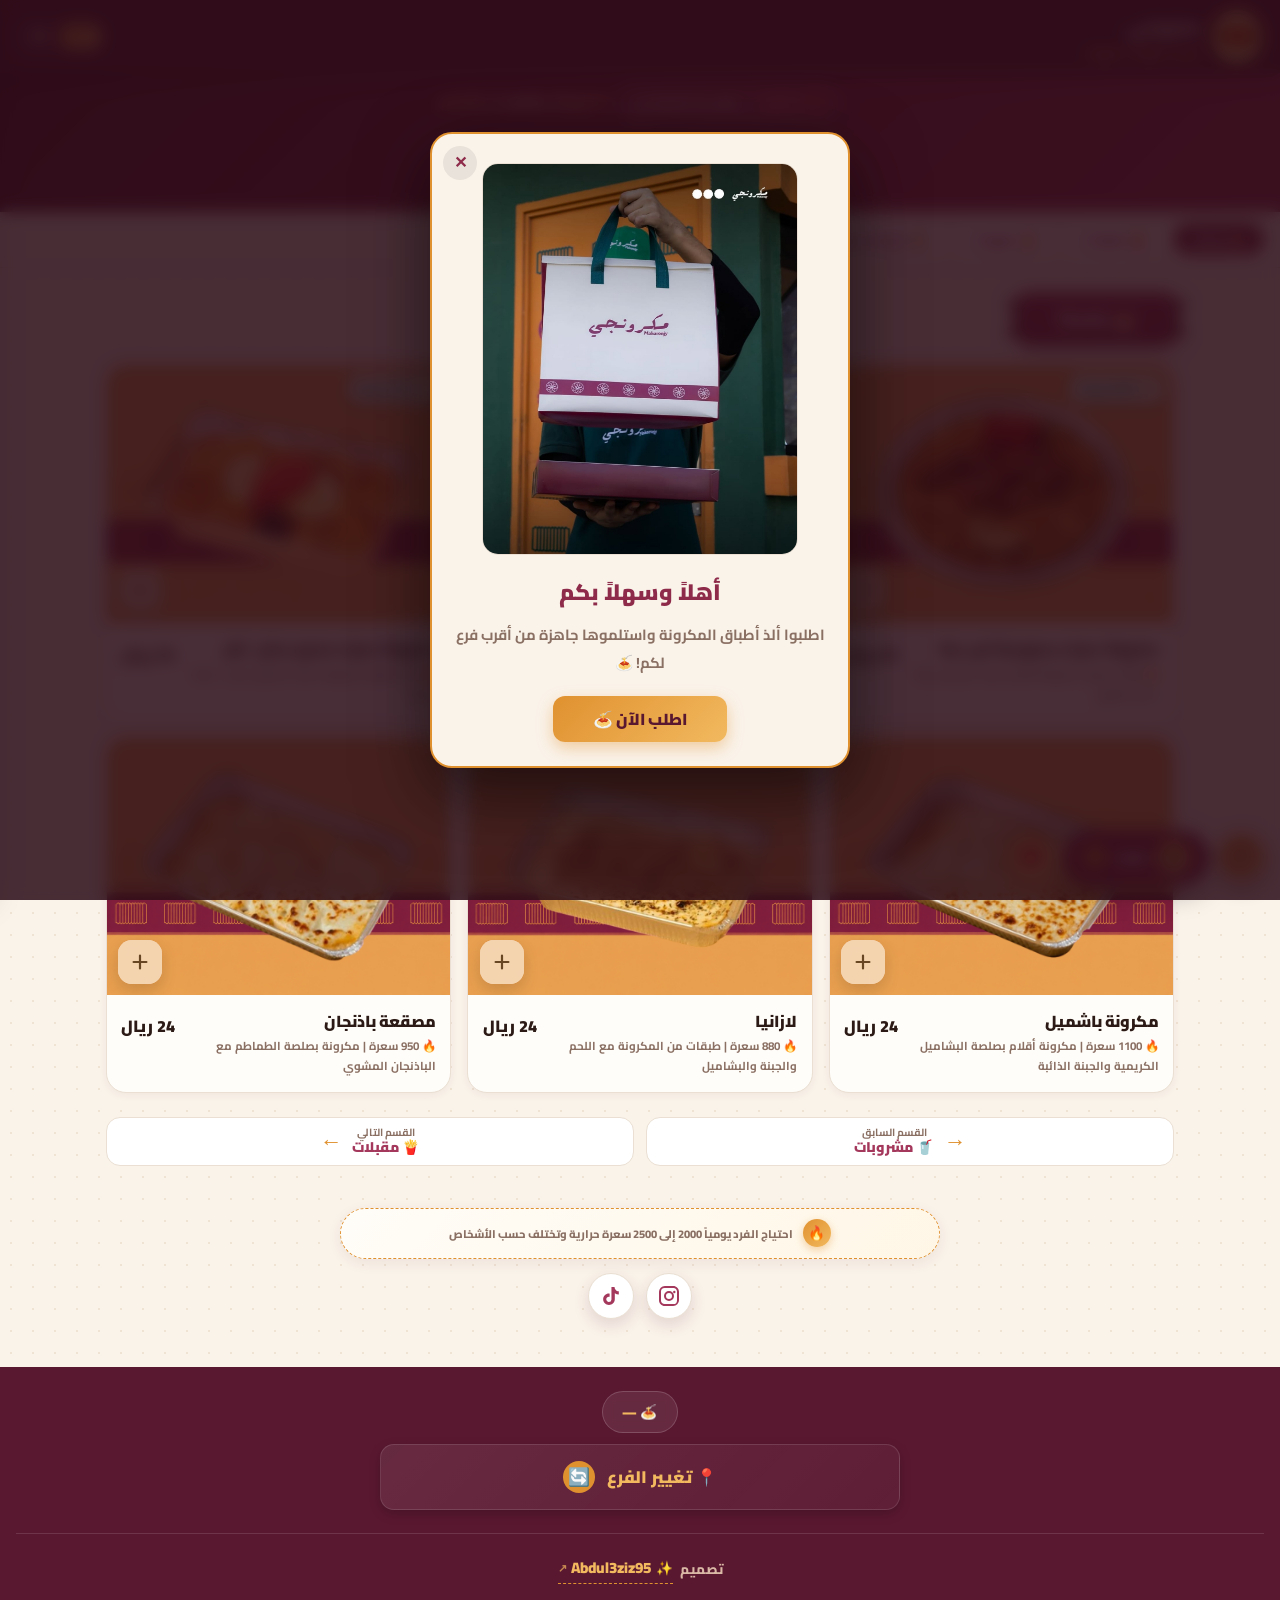
==== commit 878188b1: "Update index.html" ====
--- a/index.html
+++ b/index.html
@@ -101,6 +101,7 @@
   <button class="f-menu-btn" onclick="closeFeatured()" data-i18n="browseMenu">تصفح قائمة الطعام</button>
 </div>
 
+<!-- ===== صفحة اختيار الفرع — التصميم المعتمد ===== -->
 <div class="gate" id="gate">
   <div class="gate-head">
     <button class="gate-close" id="gateClose" onclick="closeGate()" aria-label="إغلاق">✕</button>
@@ -111,12 +112,19 @@
     <img src="img/logo.png" data-appimg="img/logo.png" alt="مكرونجي" class="gate-logo" decoding="async">
     <h2 class="gate-brand" id="gateBrand">مطاعم مكرونجي</h2>
     <p class="gate-tagline" id="gateTagline">مكرونة بطعم لا يُقاوم</p>
-    <p class="gate-direct" id="gateDirectLbl">اطلب من المطعم مباشرة</p>
-    <p class="gate-pickup" id="gatePickup">🛍️ طلبك يكون جاهزاً عند وصولك للفرع</p>
-    <h3 class="gate-title" id="gateTitle">اختر فرعك للطلب 📍</h3>
   </div>
   <div class="gate-body">
-    <button class="gate-nearest" id="gateNearest"><span class="ping"></span><span id="gateNearestLbl">🎯 حدّد الفرع الأقرب لموقعي</span></button>
+    <button class="gate-nearest-card" id="gateNearest">
+      <span class="ping"></span>
+      <span class="gn-arrow">›</span>
+      <span class="gn-text">
+        <b id="gateNearestLbl">حدّد الفرع الأقرب لموقعك</b>
+        <small id="gateNearestSub">لضمان أسرع خدمة وأفضل تجربة</small>
+      </span>
+      <span class="gn-ico">
+        <svg viewBox="0 0 24 24"><path d="M12 2C8.13 2 5 5.13 5 9c0 5.25 7 13 7 13s7-7.75 7-13c0-3.87-3.13-7-7-7zm0 9.5c-1.38 0-2.5-1.12-2.5-2.5s1.12-2.5 2.5-2.5 2.5 1.12 2.5 2.5-1.12 2.5-2.5 2.5z"/></svg>
+      </span>
+    </button>
     <button class="gate-listbtn" id="gateListBtn" aria-expanded="false">
       <span>📋</span>
       <span id="gateListLbl">قائمة الفروع</span>
@@ -127,7 +135,17 @@
       <div class="gate-list" id="gateList"></div>
     </div>
     <div class="gate-delivery" id="gateDelivery"></div>
-    <div class="gate-social" id="gateSocial"></div>
+    <div class="gate-follow">
+      <div class="gf-emblem-row">
+        <span class="gf-ornament"></span>
+        <span class="gf-emblem" aria-hidden="true">
+          <svg viewBox="0 0 64 64"><path d="M32 4c1.2 6.5 1.2 11 0 15.5 3.2-5.4 7.6-8.6 13-9.8-4.3 3.2-7.5 6.5-9.6 10.4 4.2-3 8.6-4.1 13-3.2-4.4 1.2-8.4 3.3-11.6 6.4l-4.8 4.7-4.8-4.7c-3.2-3.1-7.2-5.2-11.6-6.4 4.4-.9 8.8.2 13 3.2-2.1-3.9-5.3-7.2-9.6-10.4 5.4 1.2 9.8 4.4 13 9.8-1.2-4.5-1.2-9 0-15.5z"/><path d="M30.4 30h3.2v12h-3.2z"/><path d="M12 50c12-3.5 28-3.5 40 0l-1.8 3.4c-11-2.6-25.4-2.6-36.4 0z"/><path d="M10 47.5l7-2.4 1.6 3.2-7 2.4z"/><path d="M54 47.5l-7-2.4-1.6 3.2 7 2.4z"/></svg>
+        </span>
+        <span class="gf-ornament"></span>
+      </div>
+      <div class="gf-title" id="gfTitleLbl">تابعنا على</div>
+      <div class="gf-social" id="gateSocial"></div>
+    </div>
   </div>
 </div>
 
@@ -222,7 +240,6 @@
   </div>
 </div>
 
-<!-- ===== إشعار المطعم مغلق ===== -->
 <div class="closed-modal" id="closedModal" onclick="if(event.target===this) closeClosedNotice()">
   <div class="closed-card">
     <button class="closed-close" id="closedClose" aria-label="إغلاق">✕</button>
--- a/style.css
+++ b/style.css
@@ -3,6 +3,8 @@
   --gold:#e0912f; --gold2:#f2b95f; --cream:#faf3ea; --card:#fffdf9;
   --ink:#2b1a15; --muted:#8a6f63; --line:#eadfd2; --wa:#128c5e;
   --price:#1e5b4f; --price2:#256b5c; --phbg:#e8a04c;
+  --gate-deep:#2a0e18;
+  --gate-mid:#4a1428;
 }
 *,*::before,*::after{-webkit-box-sizing:border-box;-moz-box-sizing:border-box;box-sizing:border-box;margin:0;padding:0;-webkit-tap-highlight-color:transparent}
 html{-webkit-text-size-adjust:100%;-ms-text-size-adjust:100%;scroll-behavior:smooth}
@@ -35,7 +37,6 @@
 .hero::before{content:'🍝  ';position:absolute;inset:0;display:flex;justify-content:space-around;align-items:center;
   font-size:5rem;opacity:.07;pointer-events:none}
 .hero p{color:#f7e3cf;font-weight:700;margin:.15rem auto .5rem;font-size:1.05rem}
-/* ===== العبارة الذهبية النبّاضة ===== */
 .hero-tag{display:inline-block;margin:.25rem auto .55rem;font-size:clamp(1.2rem,4.6vw,1.65rem);font-weight:900;letter-spacing:.4px;line-height:1.7;
   background:linear-gradient(90deg,var(--gold2) 0%,#fff6dd 25%,var(--gold2) 50%,#ffe9b3 75%,var(--gold2) 100%);
   background-size:200% auto;-webkit-background-clip:text;background-clip:text;color:transparent;-webkit-text-fill-color:transparent;
@@ -138,42 +139,56 @@
   .f-dots{gap:.8rem}
   .f-dot{width:12px;height:12px}
 }
+
+/* =====================================================
+   صفحة اختيار الفرع — مطابقة للتصميم المعتمد
+===================================================== */
 .gate{position:fixed;inset:0;z-index:96;display:flex;flex-direction:column;opacity:0;pointer-events:none;transition:.45s}
 .gate.show{opacity:1;pointer-events:auto}
-.gate-head{flex-shrink:0;background:linear-gradient(180deg,var(--dark) 0%,#8e2a4a 100%);text-align:center;
-  padding:2.5rem 1rem 1.2rem;position:relative;box-shadow:0 8px 24px rgba(0,0,0,.3);z-index:2}
+.gate-head{flex-shrink:0;position:relative;text-align:center;padding:2.2rem 1rem 3.6rem;z-index:2;overflow:hidden;color:#fff;
+  background-color:var(--gate-mid);
+  background-image:linear-gradient(180deg,rgba(42,14,24,.30) 0%,rgba(74,20,40,.05) 45%,rgba(90,24,48,.60) 100%),url('img/gate-bg.png');
+  background-size:auto,cover;background-position:center,center;background-repeat:no-repeat}
+.gate-head::after{content:'';position:absolute;inset:0;background:radial-gradient(ellipse 95% 75% at 50% 42%,transparent 45%,rgba(20,6,12,.40) 100%);pointer-events:none}
+.gate-head > *{position:relative;z-index:1}
 .gate-close{position:absolute;top:1rem;left:1rem;width:40px;height:40px;border-radius:50%;border:1.5px solid #ffffff33;
-  background:#ffffff14;color:#f7e3cf;font-size:1.05rem;font-weight:900;cursor:pointer;transition:.25s;display:none}
+  background:#ffffff14;color:#f7e3cf;font-size:1.05rem;font-weight:900;cursor:pointer;transition:.25s;display:none;z-index:3}
 .gate.show .gate-close.can{display:block}
 .gate-close:hover{background:var(--gold);color:var(--dark);transform:rotate(90deg)}
-.gate-lang{position:absolute;top:1rem;right:1rem}
+.gate-lang{position:absolute;top:1rem;right:1rem;z-index:3}
 .gate-logo{width:88px;height:88px;border-radius:50%;object-fit:cover;border:3px solid var(--gold);
   box-shadow:0 10px 30px rgba(0,0,0,.45),0 0 0 6px #e0912f22;background:#e8a04c;animation:logoIn .6s cubic-bezier(.2,.9,.3,1.3)}
 @keyframes logoIn{from{transform:scale(.5);opacity:0}to{transform:scale(1);opacity:1}}
-.gate-brand{font-family:'Cairo',sans-serif;color:var(--gold2);font-size:clamp(1.7rem,7vw,2.5rem);font-weight:900;
-  margin:.6rem 0 .2rem;text-shadow:0 4px 18px rgba(0,0,0,.4);animation:fadeUp .5s .1s both;line-height:1.5;letter-spacing:.5px}
-.gate-tagline{display:none !important;color:#f7e3cf;font-size:1.05rem;font-weight:800;opacity:.95;margin:0 0 .5rem;
-  animation:fadeUp .5s .18s both,softPulse 2.6s ease-in-out 1s infinite}
-.gate-direct{color:var(--gold2);font-size:.95rem;font-weight:900;margin:0 0 .4rem;animation:fadeUp .5s .2s both;letter-spacing:.3px}
-.gate-pickup{display:inline-block;color:#fff;font-size:1rem;font-weight:800;background:#ffffff14;border:1px solid #ffffff2b;
-  border-radius:50px;padding:.45rem 1.2rem;margin:0 auto .7rem;backdrop-filter:blur(6px);-webkit-backdrop-filter:blur(6px);
-  animation:fadeUp .5s .24s both,softPulse 2.6s ease-in-out 1.4s infinite}
-@keyframes softPulse{0%,100%{transform:scale(1);opacity:1}50%{transform:scale(1.04);opacity:.88}}
-.gate-title{color:#fff;font-size:1rem;font-weight:900;margin:0;animation:fadeUp .5s .26s both}
+.gate-brand{font-family:'Cairo',sans-serif;font-weight:900;color:var(--gold2);font-size:clamp(1.7rem,7vw,2.4rem);
+  margin:.7rem 0 .1rem;text-shadow:0 4px 18px rgba(0,0,0,.55);animation:fadeUp .5s .1s both;line-height:1.4;letter-spacing:.5px}
+.gate-tagline{display:inline-flex !important;align-items:center;gap:.7rem;justify-content:center;
+  color:#fff6dd;font-size:clamp(.95rem,4.4vw,1.15rem);font-weight:800;margin:0 auto .4rem;
+  text-shadow:0 2px 10px rgba(0,0,0,.5);animation:fadeUp .5s .18s both}
+.gate-tagline::before,.gate-tagline::after{content:'❖';color:var(--gold2);font-size:.8em;opacity:.85}
 @keyframes fadeUp{from{opacity:0;transform:translateY(14px)}to{opacity:1;transform:translateY(0)}}
 .gate-body{flex:1;overflow-y:auto;background:var(--cream);
   background-image:radial-gradient(#efe3d3 1px,transparent 1px);background-size:22px 22px;
-  display:flex;flex-direction:column;align-items:center;padding:1.2rem 0 2.6rem}
-.gate-nearest{position:relative;display:flex;align-items:center;justify-content:center;gap:.5rem;width:min(430px,92vw);
-  background:linear-gradient(135deg,var(--gold),var(--gold2));color:var(--dark);border:none;border-radius:16px;
-  padding:.9rem 1rem;font-family:inherit;font-weight:900;font-size:.95rem;cursor:pointer;transition:.25s;
-  box-shadow:0 10px 26px rgba(224,145,47,.45);margin:0 auto 1rem;animation:fadeUp .5s .34s both;overflow:hidden}
-.gate-nearest:active{transform:scale(.97)}
-.gate-nearest:disabled{opacity:.75;cursor:default;transform:none}
-.gate-nearest .ping{position:absolute;inset:0;border-radius:16px;border:2px solid var(--gold2);opacity:0;animation:btnPing 2.2s ease-out infinite;pointer-events:none}
+  display:flex;flex-direction:column;align-items:center;padding:0 0 2.4rem;position:relative}
+.gate-body::before{content:'';display:block;width:100%;height:2.4rem;flex-shrink:0;
+  background:var(--cream);border-radius:26px 26px 0 0;box-shadow:0 -6px 18px rgba(0,0,0,.12)}
+/* بطاقة الأقرب — عنابية فوق الانحناء والعنوان سطر واحد */
+.gate-nearest-card{width:min(430px,92vw);margin:-3.4rem auto 1rem;position:relative;z-index:3;
+  background:linear-gradient(135deg,var(--brown2),var(--brown));color:#fff;border:none;border-radius:18px;
+  padding:.95rem 1rem;display:flex;align-items:center;gap:.7rem;cursor:pointer;transition:.25s;
+  box-shadow:0 14px 34px rgba(42,14,24,.45);animation:fadeUp .5s .3s both;overflow:hidden;font-family:inherit;text-align:inherit}
+.gate-nearest-card:active{transform:scale(.98)}
+.gate-nearest-card:disabled{opacity:.7;cursor:default;transform:none}
+.gate-nearest-card .ping{position:absolute;inset:0;border-radius:18px;border:2px solid var(--gold2);opacity:0;animation:btnPing 2.4s ease-out infinite;pointer-events:none}
 @keyframes btnPing{0%{transform:scale(.9);opacity:.7}100%{transform:scale(1.12);opacity:0}}
+.gn-arrow{flex-shrink:0;width:30px;height:30px;border-radius:50%;background:#ffffff1f;display:grid;place-items:center;color:#fff;font-weight:900;font-size:1.05rem;line-height:1}
+.gn-text{flex:1;min-width:0}
+.gn-text b{display:block;font-weight:900;font-size:clamp(.88rem,4.3vw,1.02rem);line-height:1.45;white-space:nowrap;overflow:hidden;text-overflow:ellipsis}
+.gn-text small{display:block;color:var(--gold2);font-size:.72rem;font-weight:800;line-height:1.5;margin-top:.15rem;white-space:nowrap;overflow:hidden;text-overflow:ellipsis}
+.gn-ico{width:48px;height:48px;border-radius:50%;background:#ffffff24;display:grid;place-items:center;flex-shrink:0;color:#fff}
+.gn-ico svg{width:24px;height:24px;fill:currentColor}
+/* قائمة الفروع */
 .gate-listbtn{display:flex;align-items:center;gap:.6rem;width:min(430px,92vw);margin:0 auto .9rem;
-  background:var(--card);border:1.5px solid var(--line);border-radius:16px;padding:.85rem 1rem;
+  background:var(--card);border:1.5px solid var(--line);border-radius:16px;padding:.9rem 1.1rem;
   font-family:inherit;font-weight:900;font-size:.95rem;color:var(--brown);cursor:pointer;transition:.25s;
   box-shadow:0 4px 14px rgba(90,24,48,.08);animation:fadeUp .5s .4s both}
 .gate-listbtn:active{transform:scale(.98)}
@@ -214,12 +229,13 @@
   color:var(--brown2);border-radius:12px;padding:.65rem .9rem;font-size:.76rem;font-weight:800;text-decoration:none;transition:.2s}
 .gc-dir:active{transform:scale(.95)}
 .gc-dir:hover{border-color:var(--gold);color:#a06b1c}
-.gate-delivery{width:min(430px,92vw);margin:1.6rem auto 0;display:flex;flex-direction:column;gap:.9rem;position:relative}
-.gd-or{position:absolute;top:-1.5rem;left:0;right:0;text-align:center;font-weight:900;font-size:.95rem;line-height:1.2;
-  color:var(--gold);letter-spacing:.5px}
-.gd-head{text-align:center;line-height:1.7}
-.gd-head b{display:block;color:var(--ink);font-size:.95rem;font-weight:900}
-.gd-head small{display:none !important;color:var(--muted);font-size:.75rem;font-weight:700}
+/* فاصل "أو" منقّط + التوصيل بشعاراته */
+.gd-or{display:flex;align-items:center;gap:.8rem;width:min(430px,92vw);margin:1.1rem auto .9rem;
+  color:var(--gold);font-weight:900;font-size:1.05rem}
+.gd-or span{flex:1;border-top:2px dotted #e0912f88;height:0}
+.gate-delivery{width:min(430px,92vw);margin:0 auto;display:flex;flex-direction:column;gap:.9rem}
+.gd-head{text-align:center;line-height:1.6}
+.gd-head b{display:block;color:var(--ink);font-size:clamp(.95rem,4.6vw,1.1rem);font-weight:900}
 .gd-tiles{display:grid;grid-template-columns:repeat(3,1fr);gap:.6rem}
 .gd-btn{display:inline-flex;align-items:center;justify-content:center;gap:.45rem;width:100%;background:#fff;border:none;border-radius:50px;
   padding:.6rem .3rem;box-shadow:0 10px 24px rgba(90,24,48,.18),0 2px 6px rgba(90,24,48,.12);
@@ -235,7 +251,22 @@
 .gd-fallback{width:34px;height:34px;border-radius:10px;display:flex;align-items:center;justify-content:center;
   color:#fff;font-size:.9rem;font-weight:900;flex-shrink:0;box-shadow:0 2px 8px rgba(0,0,0,.18)}
 .gd-name{font-size:.95rem;font-weight:900;white-space:nowrap}
-@media(max-width:400px){.gd-btn{gap:.3rem}.gd-name{font-size:.8rem}.gd-btn img,.gd-fallback{width:28px;height:28px}}
+@media(max-width:400px){.gd-tiles{gap:.4rem}.gd-btn{gap:.3rem;padding:.5rem .2rem}.gd-name{font-size:.78rem}.gd-btn img,.gd-fallback{width:26px;height:26px}}
+/* تابعنا على — شعار + نص + أيقونات */
+.gate-follow{width:min(430px,92vw);margin:1.8rem auto 0;display:flex;flex-direction:column;align-items:center;gap:.7rem;
+  animation:fadeUp .5s .5s both}
+.gf-emblem-row{display:flex;align-items:center;gap:.8rem;width:100%}
+.gf-ornament{flex:1;height:0;border-top:1.5px solid #e0912f66}
+.gf-emblem{width:44px;height:44px;display:grid;place-items:center;color:var(--gold);flex-shrink:0}
+.gf-emblem svg{width:100%;height:100%;fill:currentColor}
+.gf-title{color:var(--brown2);font-weight:900;font-size:.92rem;letter-spacing:.3px}
+.gf-social{display:flex;gap:.8rem;flex-wrap:wrap;justify-content:center}
+.gf-social a{width:46px;height:46px;border-radius:50%;background:#fff;border:1.5px solid var(--line);
+  display:grid;place-items:center;color:var(--brown2);transition:.2s;box-shadow:0 6px 16px rgba(90,24,48,.10)}
+.gf-social a:hover{background:var(--gold);color:var(--dark);transform:translateY(-3px)}
+.gf-social svg{width:24px;height:24px;fill:currentColor}
+.gf-social a.soc-emoji{font-size:22px;line-height:1}
+
 .cats{position:sticky;top:66px;z-index:40;background:var(--cream);padding:.7rem 1rem;display:flex;gap:.5rem;
   overflow-x:auto;border-bottom:1px solid var(--line);scrollbar-width:none;transition:.3s;will-change:scroll-position}
 .cats::-webkit-scrollbar{display:none}
@@ -311,14 +342,12 @@
 .cal-note .cal-icon{width:28px;height:28px;flex-shrink:0;border-radius:50%;
   background:linear-gradient(135deg,var(--gold),var(--gold2));color:var(--dark);
   display:grid;place-items:center;font-size:.85rem;box-shadow:0 3px 8px rgba(224,145,47,.4)}
-/* ===== أيقونات التواصل — الصفحة الرئيسية (كبيرة وواضحة) ===== */
 .menu-social{display:flex;justify-content:center;align-items:center;gap:.8rem;margin:.9rem auto 0;flex-wrap:wrap;max-width:600px}
 .menu-social:empty{display:none;margin:0}
-.menu-social a{width:46px;height:46px;border-radius:50%;background:#fff;border:1.5px solid var(--line);
-  display:grid;place-items:center;color:var(--brown2);transition:.2s;box-shadow:0 6px 16px rgba(90,24,48,.14)}
+.menu-social a{width:46px;height:46px;border-radius:50%;background:#fff;border:1.5px solid var(--line);display:grid;place-items:center;color:var(--brown2);transition:.2s;box-shadow:0 6px 16px rgba(90,24,48,.14)}
 .menu-social a:hover{background:var(--gold);color:var(--dark);transform:translateY(-3px)}
 .menu-social svg{width:24px;height:24px;fill:currentColor}
-.menu-social a.soc-emoji,.gate-social a.soc-emoji{font-size:22px;line-height:1}
+.menu-social a.soc-emoji{font-size:22px;line-height:1}
 #overlay{position:fixed;inset:0;background:rgba(40,12,24,.5);opacity:0;pointer-events:none;transition:.3s;z-index:60}
 #overlay.show{opacity:1;pointer-events:auto}
 #drawer{position:fixed;top:0;left:0;bottom:0;width:min(400px,92vw);background:var(--cream);z-index:70;display:flex;
@@ -350,7 +379,6 @@
 .total-row small{color:var(--muted);font-weight:700}
 .checkout{background:var(--wa);color:#fff;border:none;border-radius:12px;padding:.85rem;font-family:inherit;font-weight:900;font-size:1rem;cursor:pointer;display:flex;justify-content:center;align-items:center;gap:.5rem}
 .checkout:active{transform:scale(.98)}
-/* ===== قفل الطلب عند الإغلاق ===== */
 .order-locked .c-img .step{opacity:.55;pointer-events:none}
 .order-locked .c-info .size{opacity:.6;pointer-events:none}
 .order-locked .checkout{opacity:.55;pointer-events:none}
@@ -508,7 +536,6 @@
 .ad-close{position:absolute;top:10px;left:10px;width:32px;height:32px;border-radius:50%;border:none;
   background:#00000055;color:#fff;font-weight:900;cursor:pointer;font-size:.95rem;transition:.2s}
 .ad-close:hover{background:#00000088;transform:rotate(90deg)}
-/* ===== إشعار المطعم مغلق ===== */
 .closed-modal{position:fixed;inset:0;z-index:2400;background:rgba(40,10,22,.72);backdrop-filter:blur(6px);-webkit-backdrop-filter:blur(6px);
   display:flex;align-items:center;justify-content:center;padding:1rem;opacity:0;pointer-events:none;transition:.35s}
 .closed-modal.show{opacity:1;pointer-events:auto}
@@ -530,10 +557,3 @@
   box-shadow:0 6px 16px rgba(224,145,47,.4)}
 .closed-btn:hover{background:var(--gold2);transform:translateY(-2px)}
 .closed-btn:active{transform:scale(.97)}
-/* ===== أيقونات التواصل — صفحة اختيار الفرع (كبيرة وواضحة) ===== */
-.gate-social{display:flex;justify-content:center;gap:.8rem;margin:1.2rem auto 0;flex-wrap:wrap;animation:fadeUp .5s .46s both}
-.gate-social:empty{display:none;margin:0}
-.gate-social a{width:46px;height:46px;border-radius:50%;background:#fff;border:1.5px solid var(--line);
-  display:grid;place-items:center;color:var(--brown2);transition:.2s;box-shadow:0 6px 16px rgba(90,24,48,.14)}
-.gate-social a:hover{background:var(--gold);color:var(--dark);transform:translateY(-3px)}
-.gate-social svg{width:24px;height:24px;fill:currentColor}
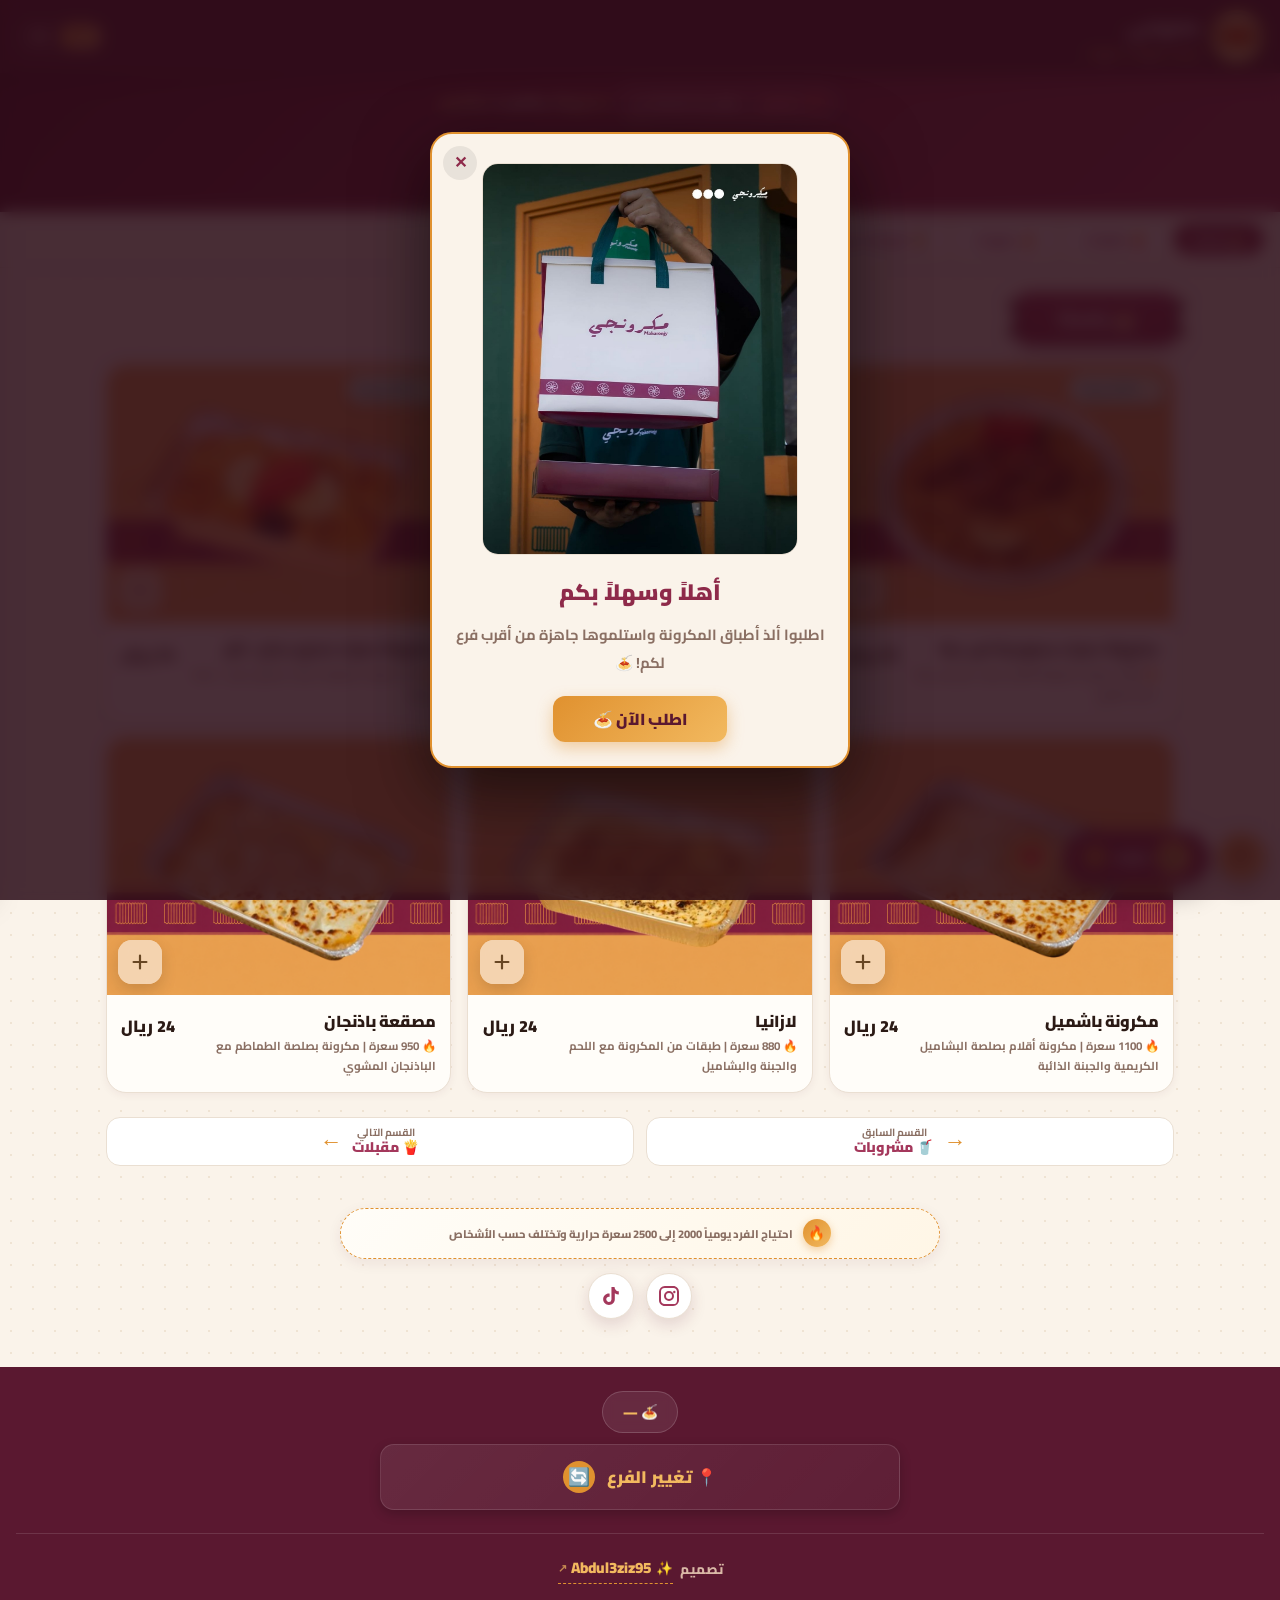
==== commit 418ddafd: "Add files via upload" ====
--- a/index.html
+++ b/index.html
@@ -101,7 +101,6 @@
   <button class="f-menu-btn" onclick="closeFeatured()" data-i18n="browseMenu">تصفح قائمة الطعام</button>
 </div>
 
-<!-- ===== صفحة اختيار الفرع — التصميم المعتمد ===== -->
 <div class="gate" id="gate">
   <div class="gate-head">
     <button class="gate-close" id="gateClose" onclick="closeGate()" aria-label="إغلاق">✕</button>
@@ -112,19 +111,12 @@
     <img src="img/logo.png" data-appimg="img/logo.png" alt="مكرونجي" class="gate-logo" decoding="async">
     <h2 class="gate-brand" id="gateBrand">مطاعم مكرونجي</h2>
     <p class="gate-tagline" id="gateTagline">مكرونة بطعم لا يُقاوم</p>
+    <p class="gate-direct" id="gateDirectLbl">اطلب من المطعم مباشرة</p>
+    <p class="gate-pickup" id="gatePickup">🛍️ طلبك يكون جاهزاً عند وصولك للفرع</p>
+    <h3 class="gate-title" id="gateTitle">اختر فرعك للطلب 📍</h3>
   </div>
   <div class="gate-body">
-    <button class="gate-nearest-card" id="gateNearest">
-      <span class="ping"></span>
-      <span class="gn-arrow">›</span>
-      <span class="gn-text">
-        <b id="gateNearestLbl">حدّد الفرع الأقرب لموقعك</b>
-        <small id="gateNearestSub">لضمان أسرع خدمة وأفضل تجربة</small>
-      </span>
-      <span class="gn-ico">
-        <svg viewBox="0 0 24 24"><path d="M12 2C8.13 2 5 5.13 5 9c0 5.25 7 13 7 13s7-7.75 7-13c0-3.87-3.13-7-7-7zm0 9.5c-1.38 0-2.5-1.12-2.5-2.5s1.12-2.5 2.5-2.5 2.5 1.12 2.5 2.5-1.12 2.5-2.5 2.5z"/></svg>
-      </span>
-    </button>
+    <button class="gate-nearest" id="gateNearest"><span class="ping"></span><span id="gateNearestLbl">🎯 حدّد الفرع الأقرب لموقعي</span></button>
     <button class="gate-listbtn" id="gateListBtn" aria-expanded="false">
       <span>📋</span>
       <span id="gateListLbl">قائمة الفروع</span>
@@ -135,17 +127,7 @@
       <div class="gate-list" id="gateList"></div>
     </div>
     <div class="gate-delivery" id="gateDelivery"></div>
-    <div class="gate-follow">
-      <div class="gf-emblem-row">
-        <span class="gf-ornament"></span>
-        <span class="gf-emblem" aria-hidden="true">
-          <svg viewBox="0 0 64 64"><path d="M32 4c1.2 6.5 1.2 11 0 15.5 3.2-5.4 7.6-8.6 13-9.8-4.3 3.2-7.5 6.5-9.6 10.4 4.2-3 8.6-4.1 13-3.2-4.4 1.2-8.4 3.3-11.6 6.4l-4.8 4.7-4.8-4.7c-3.2-3.1-7.2-5.2-11.6-6.4 4.4-.9 8.8.2 13 3.2-2.1-3.9-5.3-7.2-9.6-10.4 5.4 1.2 9.8 4.4 13 9.8-1.2-4.5-1.2-9 0-15.5z"/><path d="M30.4 30h3.2v12h-3.2z"/><path d="M12 50c12-3.5 28-3.5 40 0l-1.8 3.4c-11-2.6-25.4-2.6-36.4 0z"/><path d="M10 47.5l7-2.4 1.6 3.2-7 2.4z"/><path d="M54 47.5l-7-2.4-1.6 3.2 7 2.4z"/></svg>
-        </span>
-        <span class="gf-ornament"></span>
-      </div>
-      <div class="gf-title" id="gfTitleLbl">تابعنا على</div>
-      <div class="gf-social" id="gateSocial"></div>
-    </div>
+    <div class="gate-social" id="gateSocial"></div>
   </div>
 </div>
 
@@ -240,6 +222,7 @@
   </div>
 </div>
 
+<!-- ===== إشعار المطعم مغلق ===== -->
 <div class="closed-modal" id="closedModal" onclick="if(event.target===this) closeClosedNotice()">
   <div class="closed-card">
     <button class="closed-close" id="closedClose" aria-label="إغلاق">✕</button>
--- a/style.css
+++ b/style.css
@@ -3,8 +3,6 @@
   --gold:#e0912f; --gold2:#f2b95f; --cream:#faf3ea; --card:#fffdf9;
   --ink:#2b1a15; --muted:#8a6f63; --line:#eadfd2; --wa:#128c5e;
   --price:#1e5b4f; --price2:#256b5c; --phbg:#e8a04c;
-  --gate-deep:#2a0e18;
-  --gate-mid:#4a1428;
 }
 *,*::before,*::after{-webkit-box-sizing:border-box;-moz-box-sizing:border-box;box-sizing:border-box;margin:0;padding:0;-webkit-tap-highlight-color:transparent}
 html{-webkit-text-size-adjust:100%;-ms-text-size-adjust:100%;scroll-behavior:smooth}
@@ -37,6 +35,7 @@
 .hero::before{content:'🍝  ';position:absolute;inset:0;display:flex;justify-content:space-around;align-items:center;
   font-size:5rem;opacity:.07;pointer-events:none}
 .hero p{color:#f7e3cf;font-weight:700;margin:.15rem auto .5rem;font-size:1.05rem}
+/* ===== العبارة الذهبية النبّاضة ===== */
 .hero-tag{display:inline-block;margin:.25rem auto .55rem;font-size:clamp(1.2rem,4.6vw,1.65rem);font-weight:900;letter-spacing:.4px;line-height:1.7;
   background:linear-gradient(90deg,var(--gold2) 0%,#fff6dd 25%,var(--gold2) 50%,#ffe9b3 75%,var(--gold2) 100%);
   background-size:200% auto;-webkit-background-clip:text;background-clip:text;color:transparent;-webkit-text-fill-color:transparent;
@@ -139,56 +138,42 @@
   .f-dots{gap:.8rem}
   .f-dot{width:12px;height:12px}
 }
-
-/* =====================================================
-   صفحة اختيار الفرع — مطابقة للتصميم المعتمد
-===================================================== */
 .gate{position:fixed;inset:0;z-index:96;display:flex;flex-direction:column;opacity:0;pointer-events:none;transition:.45s}
 .gate.show{opacity:1;pointer-events:auto}
-.gate-head{flex-shrink:0;position:relative;text-align:center;padding:2.2rem 1rem 3.6rem;z-index:2;overflow:hidden;color:#fff;
-  background-color:var(--gate-mid);
-  background-image:linear-gradient(180deg,rgba(42,14,24,.30) 0%,rgba(74,20,40,.05) 45%,rgba(90,24,48,.60) 100%),url('img/gate-bg.png');
-  background-size:auto,cover;background-position:center,center;background-repeat:no-repeat}
-.gate-head::after{content:'';position:absolute;inset:0;background:radial-gradient(ellipse 95% 75% at 50% 42%,transparent 45%,rgba(20,6,12,.40) 100%);pointer-events:none}
-.gate-head > *{position:relative;z-index:1}
+.gate-head{flex-shrink:0;background:linear-gradient(180deg,var(--dark) 0%,#8e2a4a 100%);text-align:center;
+  padding:2.5rem 1rem 1.2rem;position:relative;box-shadow:0 8px 24px rgba(0,0,0,.3);z-index:2}
 .gate-close{position:absolute;top:1rem;left:1rem;width:40px;height:40px;border-radius:50%;border:1.5px solid #ffffff33;
-  background:#ffffff14;color:#f7e3cf;font-size:1.05rem;font-weight:900;cursor:pointer;transition:.25s;display:none;z-index:3}
+  background:#ffffff14;color:#f7e3cf;font-size:1.05rem;font-weight:900;cursor:pointer;transition:.25s;display:none}
 .gate.show .gate-close.can{display:block}
 .gate-close:hover{background:var(--gold);color:var(--dark);transform:rotate(90deg)}
-.gate-lang{position:absolute;top:1rem;right:1rem;z-index:3}
+.gate-lang{position:absolute;top:1rem;right:1rem}
 .gate-logo{width:88px;height:88px;border-radius:50%;object-fit:cover;border:3px solid var(--gold);
   box-shadow:0 10px 30px rgba(0,0,0,.45),0 0 0 6px #e0912f22;background:#e8a04c;animation:logoIn .6s cubic-bezier(.2,.9,.3,1.3)}
 @keyframes logoIn{from{transform:scale(.5);opacity:0}to{transform:scale(1);opacity:1}}
-.gate-brand{font-family:'Cairo',sans-serif;font-weight:900;color:var(--gold2);font-size:clamp(1.7rem,7vw,2.4rem);
-  margin:.7rem 0 .1rem;text-shadow:0 4px 18px rgba(0,0,0,.55);animation:fadeUp .5s .1s both;line-height:1.4;letter-spacing:.5px}
-.gate-tagline{display:inline-flex !important;align-items:center;gap:.7rem;justify-content:center;
-  color:#fff6dd;font-size:clamp(.95rem,4.4vw,1.15rem);font-weight:800;margin:0 auto .4rem;
-  text-shadow:0 2px 10px rgba(0,0,0,.5);animation:fadeUp .5s .18s both}
-.gate-tagline::before,.gate-tagline::after{content:'❖';color:var(--gold2);font-size:.8em;opacity:.85}
+.gate-brand{font-family:'Cairo',sans-serif;color:var(--gold2);font-size:clamp(1.7rem,7vw,2.5rem);font-weight:900;
+  margin:.6rem 0 .2rem;text-shadow:0 4px 18px rgba(0,0,0,.4);animation:fadeUp .5s .1s both;line-height:1.5;letter-spacing:.5px}
+.gate-tagline{display:none !important;color:#f7e3cf;font-size:1.05rem;font-weight:800;opacity:.95;margin:0 0 .5rem;
+  animation:fadeUp .5s .18s both,softPulse 2.6s ease-in-out 1s infinite}
+.gate-direct{color:var(--gold2);font-size:.95rem;font-weight:900;margin:0 0 .4rem;animation:fadeUp .5s .2s both;letter-spacing:.3px}
+.gate-pickup{display:inline-block;color:#fff;font-size:1rem;font-weight:800;background:#ffffff14;border:1px solid #ffffff2b;
+  border-radius:50px;padding:.45rem 1.2rem;margin:0 auto .7rem;backdrop-filter:blur(6px);-webkit-backdrop-filter:blur(6px);
+  animation:fadeUp .5s .24s both,softPulse 2.6s ease-in-out 1.4s infinite}
+@keyframes softPulse{0%,100%{transform:scale(1);opacity:1}50%{transform:scale(1.04);opacity:.88}}
+.gate-title{color:#fff;font-size:1rem;font-weight:900;margin:0;animation:fadeUp .5s .26s both}
 @keyframes fadeUp{from{opacity:0;transform:translateY(14px)}to{opacity:1;transform:translateY(0)}}
 .gate-body{flex:1;overflow-y:auto;background:var(--cream);
   background-image:radial-gradient(#efe3d3 1px,transparent 1px);background-size:22px 22px;
-  display:flex;flex-direction:column;align-items:center;padding:0 0 2.4rem;position:relative}
-.gate-body::before{content:'';display:block;width:100%;height:2.4rem;flex-shrink:0;
-  background:var(--cream);border-radius:26px 26px 0 0;box-shadow:0 -6px 18px rgba(0,0,0,.12)}
-/* بطاقة الأقرب — عنابية فوق الانحناء والعنوان سطر واحد */
-.gate-nearest-card{width:min(430px,92vw);margin:-3.4rem auto 1rem;position:relative;z-index:3;
-  background:linear-gradient(135deg,var(--brown2),var(--brown));color:#fff;border:none;border-radius:18px;
-  padding:.95rem 1rem;display:flex;align-items:center;gap:.7rem;cursor:pointer;transition:.25s;
-  box-shadow:0 14px 34px rgba(42,14,24,.45);animation:fadeUp .5s .3s both;overflow:hidden;font-family:inherit;text-align:inherit}
-.gate-nearest-card:active{transform:scale(.98)}
-.gate-nearest-card:disabled{opacity:.7;cursor:default;transform:none}
-.gate-nearest-card .ping{position:absolute;inset:0;border-radius:18px;border:2px solid var(--gold2);opacity:0;animation:btnPing 2.4s ease-out infinite;pointer-events:none}
+  display:flex;flex-direction:column;align-items:center;padding:1.2rem 0 2.6rem}
+.gate-nearest{position:relative;display:flex;align-items:center;justify-content:center;gap:.5rem;width:min(430px,92vw);
+  background:linear-gradient(135deg,var(--gold),var(--gold2));color:var(--dark);border:none;border-radius:16px;
+  padding:.9rem 1rem;font-family:inherit;font-weight:900;font-size:.95rem;cursor:pointer;transition:.25s;
+  box-shadow:0 10px 26px rgba(224,145,47,.45);margin:0 auto 1rem;animation:fadeUp .5s .34s both;overflow:hidden}
+.gate-nearest:active{transform:scale(.97)}
+.gate-nearest:disabled{opacity:.75;cursor:default;transform:none}
+.gate-nearest .ping{position:absolute;inset:0;border-radius:16px;border:2px solid var(--gold2);opacity:0;animation:btnPing 2.2s ease-out infinite;pointer-events:none}
 @keyframes btnPing{0%{transform:scale(.9);opacity:.7}100%{transform:scale(1.12);opacity:0}}
-.gn-arrow{flex-shrink:0;width:30px;height:30px;border-radius:50%;background:#ffffff1f;display:grid;place-items:center;color:#fff;font-weight:900;font-size:1.05rem;line-height:1}
-.gn-text{flex:1;min-width:0}
-.gn-text b{display:block;font-weight:900;font-size:clamp(.88rem,4.3vw,1.02rem);line-height:1.45;white-space:nowrap;overflow:hidden;text-overflow:ellipsis}
-.gn-text small{display:block;color:var(--gold2);font-size:.72rem;font-weight:800;line-height:1.5;margin-top:.15rem;white-space:nowrap;overflow:hidden;text-overflow:ellipsis}
-.gn-ico{width:48px;height:48px;border-radius:50%;background:#ffffff24;display:grid;place-items:center;flex-shrink:0;color:#fff}
-.gn-ico svg{width:24px;height:24px;fill:currentColor}
-/* قائمة الفروع */
 .gate-listbtn{display:flex;align-items:center;gap:.6rem;width:min(430px,92vw);margin:0 auto .9rem;
-  background:var(--card);border:1.5px solid var(--line);border-radius:16px;padding:.9rem 1.1rem;
+  background:var(--card);border:1.5px solid var(--line);border-radius:16px;padding:.85rem 1rem;
   font-family:inherit;font-weight:900;font-size:.95rem;color:var(--brown);cursor:pointer;transition:.25s;
   box-shadow:0 4px 14px rgba(90,24,48,.08);animation:fadeUp .5s .4s both}
 .gate-listbtn:active{transform:scale(.98)}
@@ -229,13 +214,12 @@
   color:var(--brown2);border-radius:12px;padding:.65rem .9rem;font-size:.76rem;font-weight:800;text-decoration:none;transition:.2s}
 .gc-dir:active{transform:scale(.95)}
 .gc-dir:hover{border-color:var(--gold);color:#a06b1c}
-/* فاصل "أو" منقّط + التوصيل بشعاراته */
-.gd-or{display:flex;align-items:center;gap:.8rem;width:min(430px,92vw);margin:1.1rem auto .9rem;
-  color:var(--gold);font-weight:900;font-size:1.05rem}
-.gd-or span{flex:1;border-top:2px dotted #e0912f88;height:0}
-.gate-delivery{width:min(430px,92vw);margin:0 auto;display:flex;flex-direction:column;gap:.9rem}
-.gd-head{text-align:center;line-height:1.6}
-.gd-head b{display:block;color:var(--ink);font-size:clamp(.95rem,4.6vw,1.1rem);font-weight:900}
+.gate-delivery{width:min(430px,92vw);margin:1.6rem auto 0;display:flex;flex-direction:column;gap:.9rem;position:relative}
+.gd-or{position:absolute;top:-1.5rem;left:0;right:0;text-align:center;font-weight:900;font-size:.95rem;line-height:1.2;
+  color:var(--gold);letter-spacing:.5px}
+.gd-head{text-align:center;line-height:1.7}
+.gd-head b{display:block;color:var(--ink);font-size:.95rem;font-weight:900}
+.gd-head small{display:none !important;color:var(--muted);font-size:.75rem;font-weight:700}
 .gd-tiles{display:grid;grid-template-columns:repeat(3,1fr);gap:.6rem}
 .gd-btn{display:inline-flex;align-items:center;justify-content:center;gap:.45rem;width:100%;background:#fff;border:none;border-radius:50px;
   padding:.6rem .3rem;box-shadow:0 10px 24px rgba(90,24,48,.18),0 2px 6px rgba(90,24,48,.12);
@@ -251,22 +235,7 @@
 .gd-fallback{width:34px;height:34px;border-radius:10px;display:flex;align-items:center;justify-content:center;
   color:#fff;font-size:.9rem;font-weight:900;flex-shrink:0;box-shadow:0 2px 8px rgba(0,0,0,.18)}
 .gd-name{font-size:.95rem;font-weight:900;white-space:nowrap}
-@media(max-width:400px){.gd-tiles{gap:.4rem}.gd-btn{gap:.3rem;padding:.5rem .2rem}.gd-name{font-size:.78rem}.gd-btn img,.gd-fallback{width:26px;height:26px}}
-/* تابعنا على — شعار + نص + أيقونات */
-.gate-follow{width:min(430px,92vw);margin:1.8rem auto 0;display:flex;flex-direction:column;align-items:center;gap:.7rem;
-  animation:fadeUp .5s .5s both}
-.gf-emblem-row{display:flex;align-items:center;gap:.8rem;width:100%}
-.gf-ornament{flex:1;height:0;border-top:1.5px solid #e0912f66}
-.gf-emblem{width:44px;height:44px;display:grid;place-items:center;color:var(--gold);flex-shrink:0}
-.gf-emblem svg{width:100%;height:100%;fill:currentColor}
-.gf-title{color:var(--brown2);font-weight:900;font-size:.92rem;letter-spacing:.3px}
-.gf-social{display:flex;gap:.8rem;flex-wrap:wrap;justify-content:center}
-.gf-social a{width:46px;height:46px;border-radius:50%;background:#fff;border:1.5px solid var(--line);
-  display:grid;place-items:center;color:var(--brown2);transition:.2s;box-shadow:0 6px 16px rgba(90,24,48,.10)}
-.gf-social a:hover{background:var(--gold);color:var(--dark);transform:translateY(-3px)}
-.gf-social svg{width:24px;height:24px;fill:currentColor}
-.gf-social a.soc-emoji{font-size:22px;line-height:1}
-
+@media(max-width:400px){.gd-btn{gap:.3rem}.gd-name{font-size:.8rem}.gd-btn img,.gd-fallback{width:28px;height:28px}}
 .cats{position:sticky;top:66px;z-index:40;background:var(--cream);padding:.7rem 1rem;display:flex;gap:.5rem;
   overflow-x:auto;border-bottom:1px solid var(--line);scrollbar-width:none;transition:.3s;will-change:scroll-position}
 .cats::-webkit-scrollbar{display:none}
@@ -342,12 +311,14 @@
 .cal-note .cal-icon{width:28px;height:28px;flex-shrink:0;border-radius:50%;
   background:linear-gradient(135deg,var(--gold),var(--gold2));color:var(--dark);
   display:grid;place-items:center;font-size:.85rem;box-shadow:0 3px 8px rgba(224,145,47,.4)}
+/* ===== أيقونات التواصل — الصفحة الرئيسية (كبيرة وواضحة) ===== */
 .menu-social{display:flex;justify-content:center;align-items:center;gap:.8rem;margin:.9rem auto 0;flex-wrap:wrap;max-width:600px}
 .menu-social:empty{display:none;margin:0}
-.menu-social a{width:46px;height:46px;border-radius:50%;background:#fff;border:1.5px solid var(--line);display:grid;place-items:center;color:var(--brown2);transition:.2s;box-shadow:0 6px 16px rgba(90,24,48,.14)}
+.menu-social a{width:46px;height:46px;border-radius:50%;background:#fff;border:1.5px solid var(--line);
+  display:grid;place-items:center;color:var(--brown2);transition:.2s;box-shadow:0 6px 16px rgba(90,24,48,.14)}
 .menu-social a:hover{background:var(--gold);color:var(--dark);transform:translateY(-3px)}
 .menu-social svg{width:24px;height:24px;fill:currentColor}
-.menu-social a.soc-emoji{font-size:22px;line-height:1}
+.menu-social a.soc-emoji,.gate-social a.soc-emoji{font-size:22px;line-height:1}
 #overlay{position:fixed;inset:0;background:rgba(40,12,24,.5);opacity:0;pointer-events:none;transition:.3s;z-index:60}
 #overlay.show{opacity:1;pointer-events:auto}
 #drawer{position:fixed;top:0;left:0;bottom:0;width:min(400px,92vw);background:var(--cream);z-index:70;display:flex;
@@ -379,6 +350,7 @@
 .total-row small{color:var(--muted);font-weight:700}
 .checkout{background:var(--wa);color:#fff;border:none;border-radius:12px;padding:.85rem;font-family:inherit;font-weight:900;font-size:1rem;cursor:pointer;display:flex;justify-content:center;align-items:center;gap:.5rem}
 .checkout:active{transform:scale(.98)}
+/* ===== قفل الطلب عند الإغلاق ===== */
 .order-locked .c-img .step{opacity:.55;pointer-events:none}
 .order-locked .c-info .size{opacity:.6;pointer-events:none}
 .order-locked .checkout{opacity:.55;pointer-events:none}
@@ -536,6 +508,7 @@
 .ad-close{position:absolute;top:10px;left:10px;width:32px;height:32px;border-radius:50%;border:none;
   background:#00000055;color:#fff;font-weight:900;cursor:pointer;font-size:.95rem;transition:.2s}
 .ad-close:hover{background:#00000088;transform:rotate(90deg)}
+/* ===== إشعار المطعم مغلق ===== */
 .closed-modal{position:fixed;inset:0;z-index:2400;background:rgba(40,10,22,.72);backdrop-filter:blur(6px);-webkit-backdrop-filter:blur(6px);
   display:flex;align-items:center;justify-content:center;padding:1rem;opacity:0;pointer-events:none;transition:.35s}
 .closed-modal.show{opacity:1;pointer-events:auto}
@@ -557,3 +530,10 @@
   box-shadow:0 6px 16px rgba(224,145,47,.4)}
 .closed-btn:hover{background:var(--gold2);transform:translateY(-2px)}
 .closed-btn:active{transform:scale(.97)}
+/* ===== أيقونات التواصل — صفحة اختيار الفرع (كبيرة وواضحة) ===== */
+.gate-social{display:flex;justify-content:center;gap:.8rem;margin:1.2rem auto 0;flex-wrap:wrap;animation:fadeUp .5s .46s both}
+.gate-social:empty{display:none;margin:0}
+.gate-social a{width:46px;height:46px;border-radius:50%;background:#fff;border:1.5px solid var(--line);
+  display:grid;place-items:center;color:var(--brown2);transition:.2s;box-shadow:0 6px 16px rgba(90,24,48,.14)}
+.gate-social a:hover{background:var(--gold);color:var(--dark);transform:translateY(-3px)}
+.gate-social svg{width:24px;height:24px;fill:currentColor}
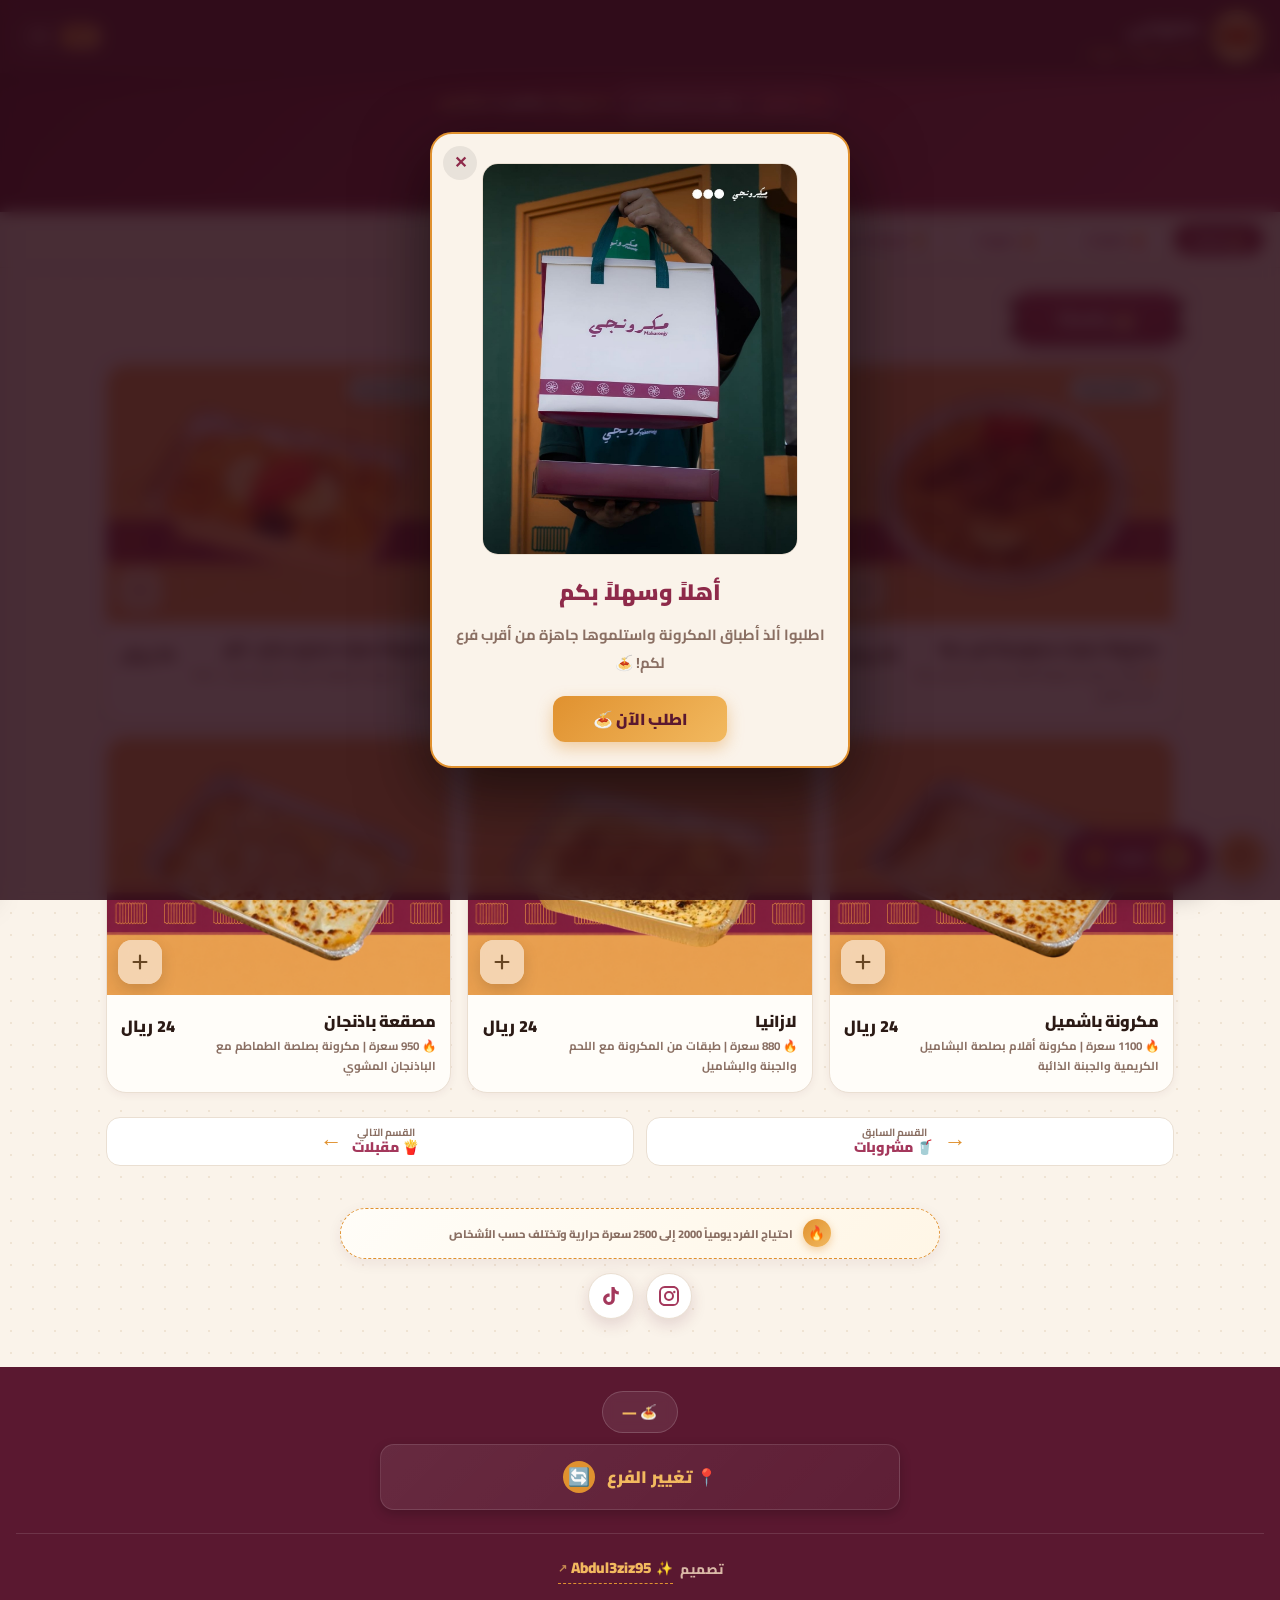
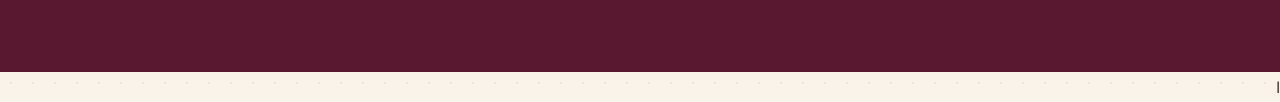
==== commit a25c8864: "Update index.html" ====
--- a/index.html
+++ b/index.html
@@ -101,6 +101,7 @@
   <button class="f-menu-btn" onclick="closeFeatured()" data-i18n="browseMenu">تصفح قائمة الطعام</button>
 </div>
 
+<!-- ===== صفحة اختيار الفرع — الهوية القديمة ===== -->
 <div class="gate" id="gate">
   <div class="gate-head">
     <button class="gate-close" id="gateClose" onclick="closeGate()" aria-label="إغلاق">✕</button>
@@ -111,12 +112,15 @@
     <img src="img/logo.png" data-appimg="img/logo.png" alt="مكرونجي" class="gate-logo" decoding="async">
     <h2 class="gate-brand" id="gateBrand">مطاعم مكرونجي</h2>
     <p class="gate-tagline" id="gateTagline">مكرونة بطعم لا يُقاوم</p>
-    <p class="gate-direct" id="gateDirectLbl">اطلب من المطعم مباشرة</p>
-    <p class="gate-pickup" id="gatePickup">🛍️ طلبك يكون جاهزاً عند وصولك للفرع</p>
-    <h3 class="gate-title" id="gateTitle">اختر فرعك للطلب 📍</h3>
+    <p class="gate-pickup">🛍️ <span data-i18n="pickupNote">طلبك يكون جاهزاً عند وصولك للفرع</span></p>
+    <span id="gateNearestSub" hidden></span>
   </div>
   <div class="gate-body">
-    <button class="gate-nearest" id="gateNearest"><span class="ping"></span><span id="gateNearestLbl">🎯 حدّد الفرع الأقرب لموقعي</span></button>
+    <button class="gate-nearest" id="gateNearest">
+      <span class="ping"></span>
+      <span class="gn-emoji">🎯</span>
+      <span id="gateNearestLbl">حدّد الفرع الأقرب لموقعك</span>
+    </button>
     <button class="gate-listbtn" id="gateListBtn" aria-expanded="false">
       <span>📋</span>
       <span id="gateListLbl">قائمة الفروع</span>
@@ -127,7 +131,10 @@
       <div class="gate-list" id="gateList"></div>
     </div>
     <div class="gate-delivery" id="gateDelivery"></div>
-    <div class="gate-social" id="gateSocial"></div>
+    <div class="gate-follow">
+      <div class="gf-title" id="gfTitleLbl">تابعنا على</div>
+      <div class="gf-social" id="gateSocial"></div>
+    </div>
   </div>
 </div>
 
@@ -222,7 +229,6 @@
   </div>
 </div>
 
-<!-- ===== إشعار المطعم مغلق ===== -->
 <div class="closed-modal" id="closedModal" onclick="if(event.target===this) closeClosedNotice()">
   <div class="closed-card">
     <button class="closed-close" id="closedClose" aria-label="إغلاق">✕</button>
@@ -241,4 +247,4 @@
 <script src="settings.js"></script>
 <script src="app.js"></script>
 </body>
-</html>
+</html>ا
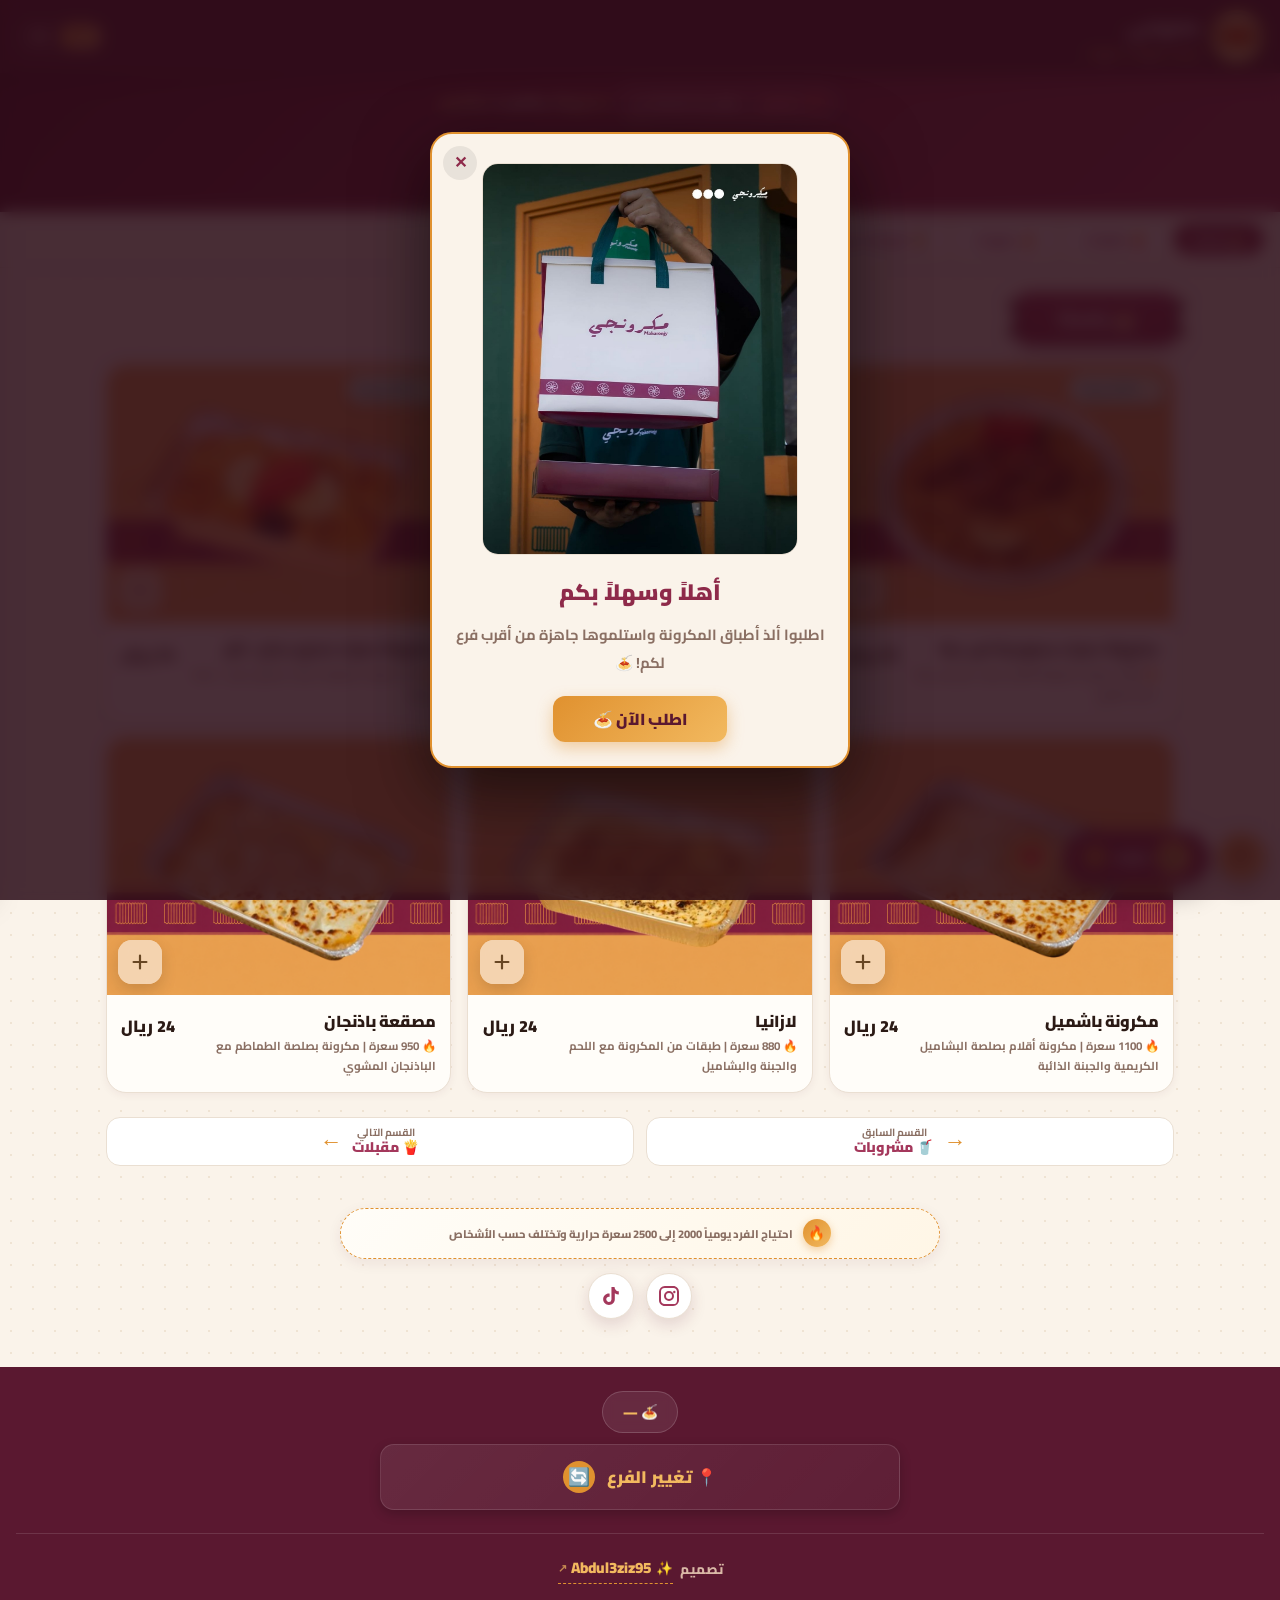
==== commit 225c9b82: "Add files via upload" ====
--- a/index.html
+++ b/index.html
@@ -101,7 +101,6 @@
   <button class="f-menu-btn" onclick="closeFeatured()" data-i18n="browseMenu">تصفح قائمة الطعام</button>
 </div>
 
-<!-- ===== صفحة اختيار الفرع — الهوية القديمة ===== -->
 <div class="gate" id="gate">
   <div class="gate-head">
     <button class="gate-close" id="gateClose" onclick="closeGate()" aria-label="إغلاق">✕</button>
@@ -112,15 +111,12 @@
     <img src="img/logo.png" data-appimg="img/logo.png" alt="مكرونجي" class="gate-logo" decoding="async">
     <h2 class="gate-brand" id="gateBrand">مطاعم مكرونجي</h2>
     <p class="gate-tagline" id="gateTagline">مكرونة بطعم لا يُقاوم</p>
-    <p class="gate-pickup">🛍️ <span data-i18n="pickupNote">طلبك يكون جاهزاً عند وصولك للفرع</span></p>
-    <span id="gateNearestSub" hidden></span>
+    <p class="gate-direct" id="gateDirectLbl">اطلب من المطعم مباشرة</p>
+    <p class="gate-pickup" id="gatePickup">🛍️ طلبك يكون جاهزاً عند وصولك للفرع</p>
+    <h3 class="gate-title" id="gateTitle">اختر فرعك للطلب 📍</h3>
   </div>
   <div class="gate-body">
-    <button class="gate-nearest" id="gateNearest">
-      <span class="ping"></span>
-      <span class="gn-emoji">🎯</span>
-      <span id="gateNearestLbl">حدّد الفرع الأقرب لموقعك</span>
-    </button>
+    <button class="gate-nearest" id="gateNearest"><span class="ping"></span><span id="gateNearestLbl">🎯 حدّد الفرع الأقرب لموقعي</span></button>
     <button class="gate-listbtn" id="gateListBtn" aria-expanded="false">
       <span>📋</span>
       <span id="gateListLbl">قائمة الفروع</span>
@@ -131,10 +127,7 @@
       <div class="gate-list" id="gateList"></div>
     </div>
     <div class="gate-delivery" id="gateDelivery"></div>
-    <div class="gate-follow">
-      <div class="gf-title" id="gfTitleLbl">تابعنا على</div>
-      <div class="gf-social" id="gateSocial"></div>
-    </div>
+    <div class="gate-social" id="gateSocial"></div>
   </div>
 </div>
 
@@ -229,6 +222,7 @@
   </div>
 </div>
 
+<!-- ===== إشعار المطعم مغلق ===== -->
 <div class="closed-modal" id="closedModal" onclick="if(event.target===this) closeClosedNotice()">
   <div class="closed-card">
     <button class="closed-close" id="closedClose" aria-label="إغلاق">✕</button>
@@ -247,4 +241,4 @@
 <script src="settings.js"></script>
 <script src="app.js"></script>
 </body>
-</html>ا
+</html>
